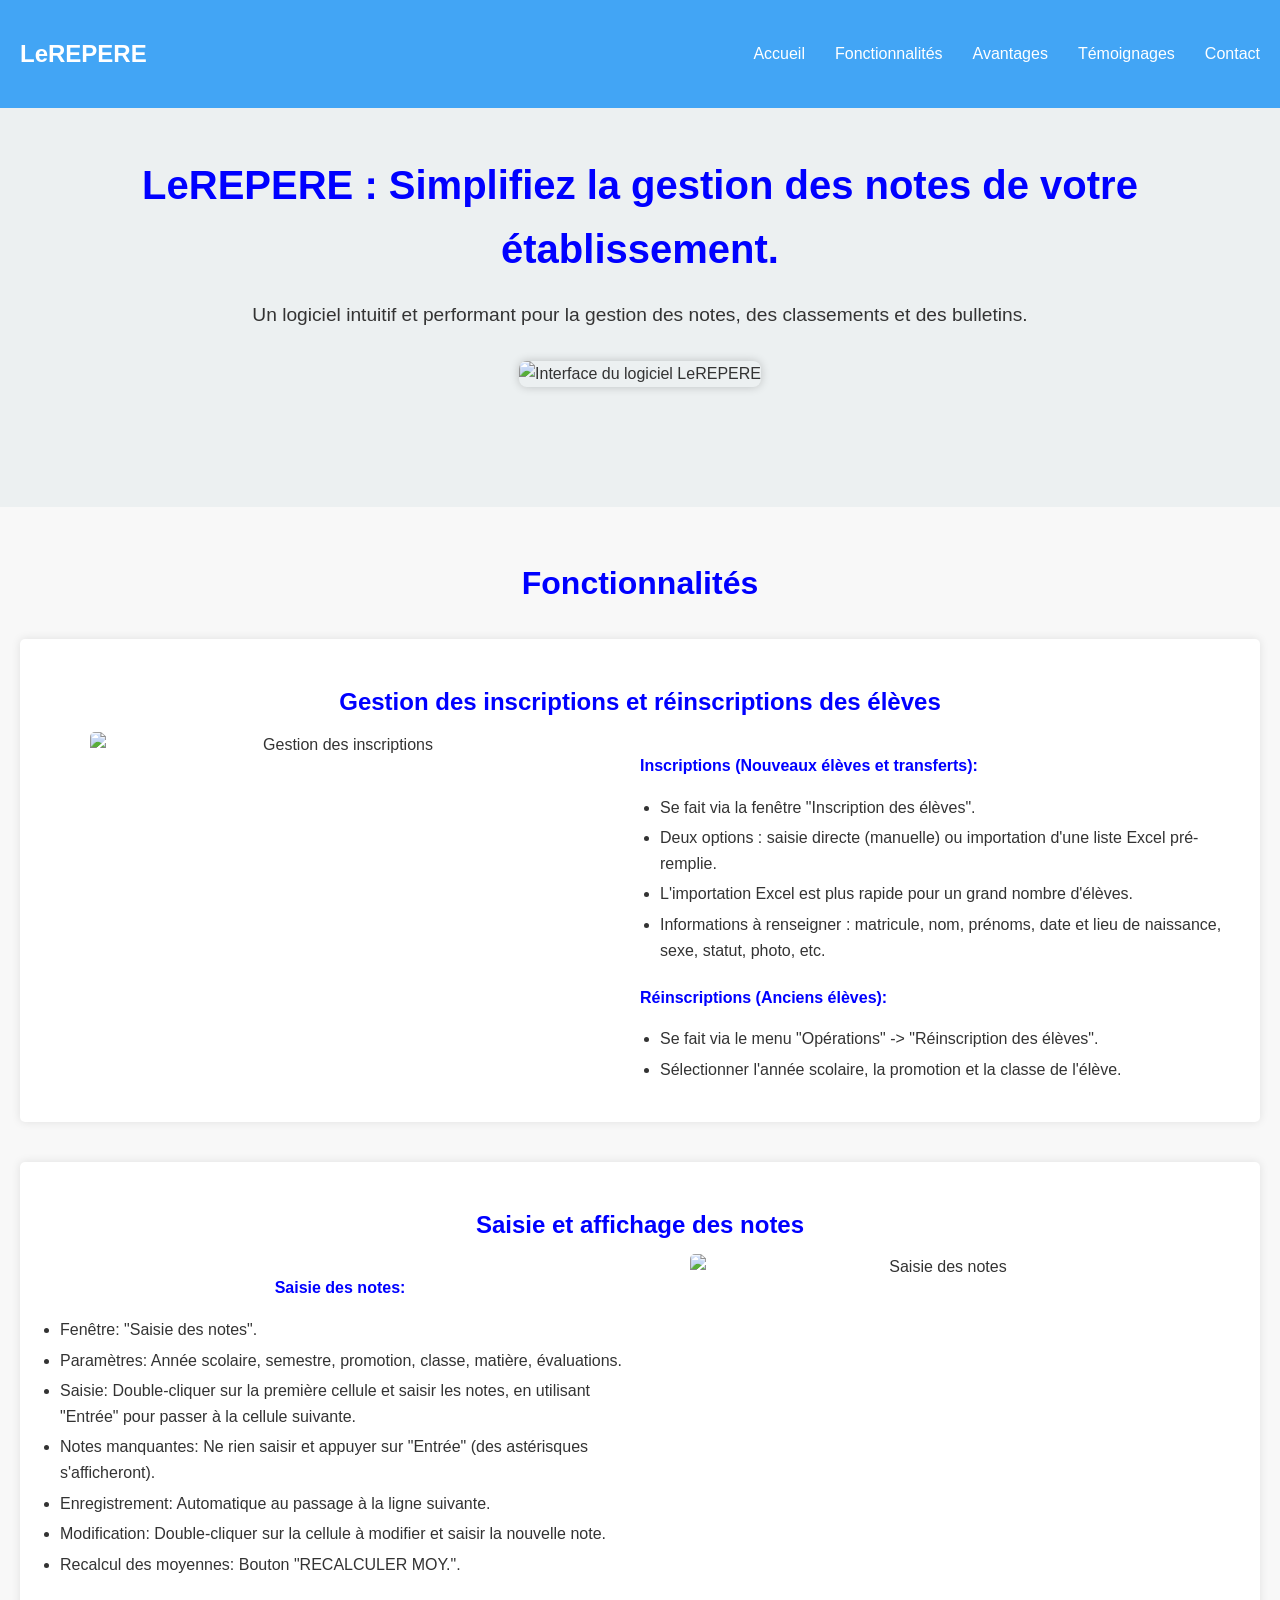
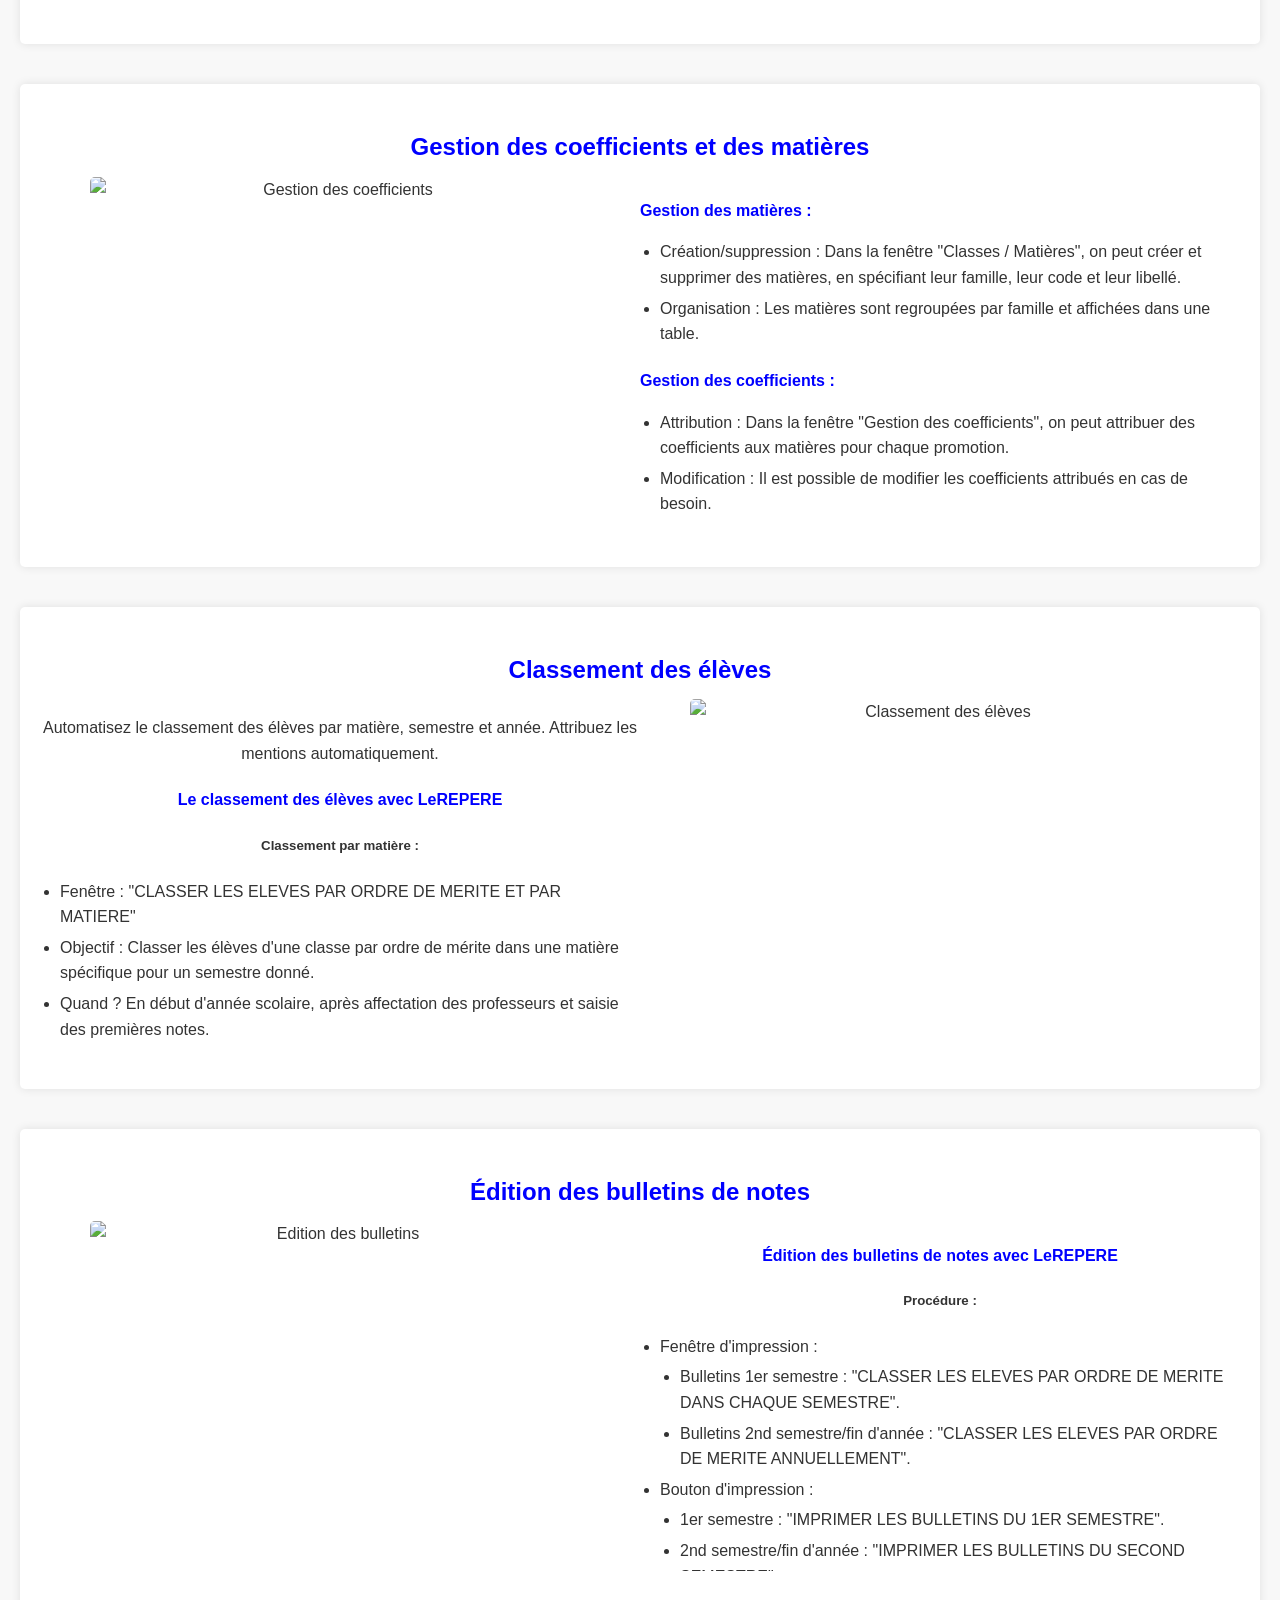
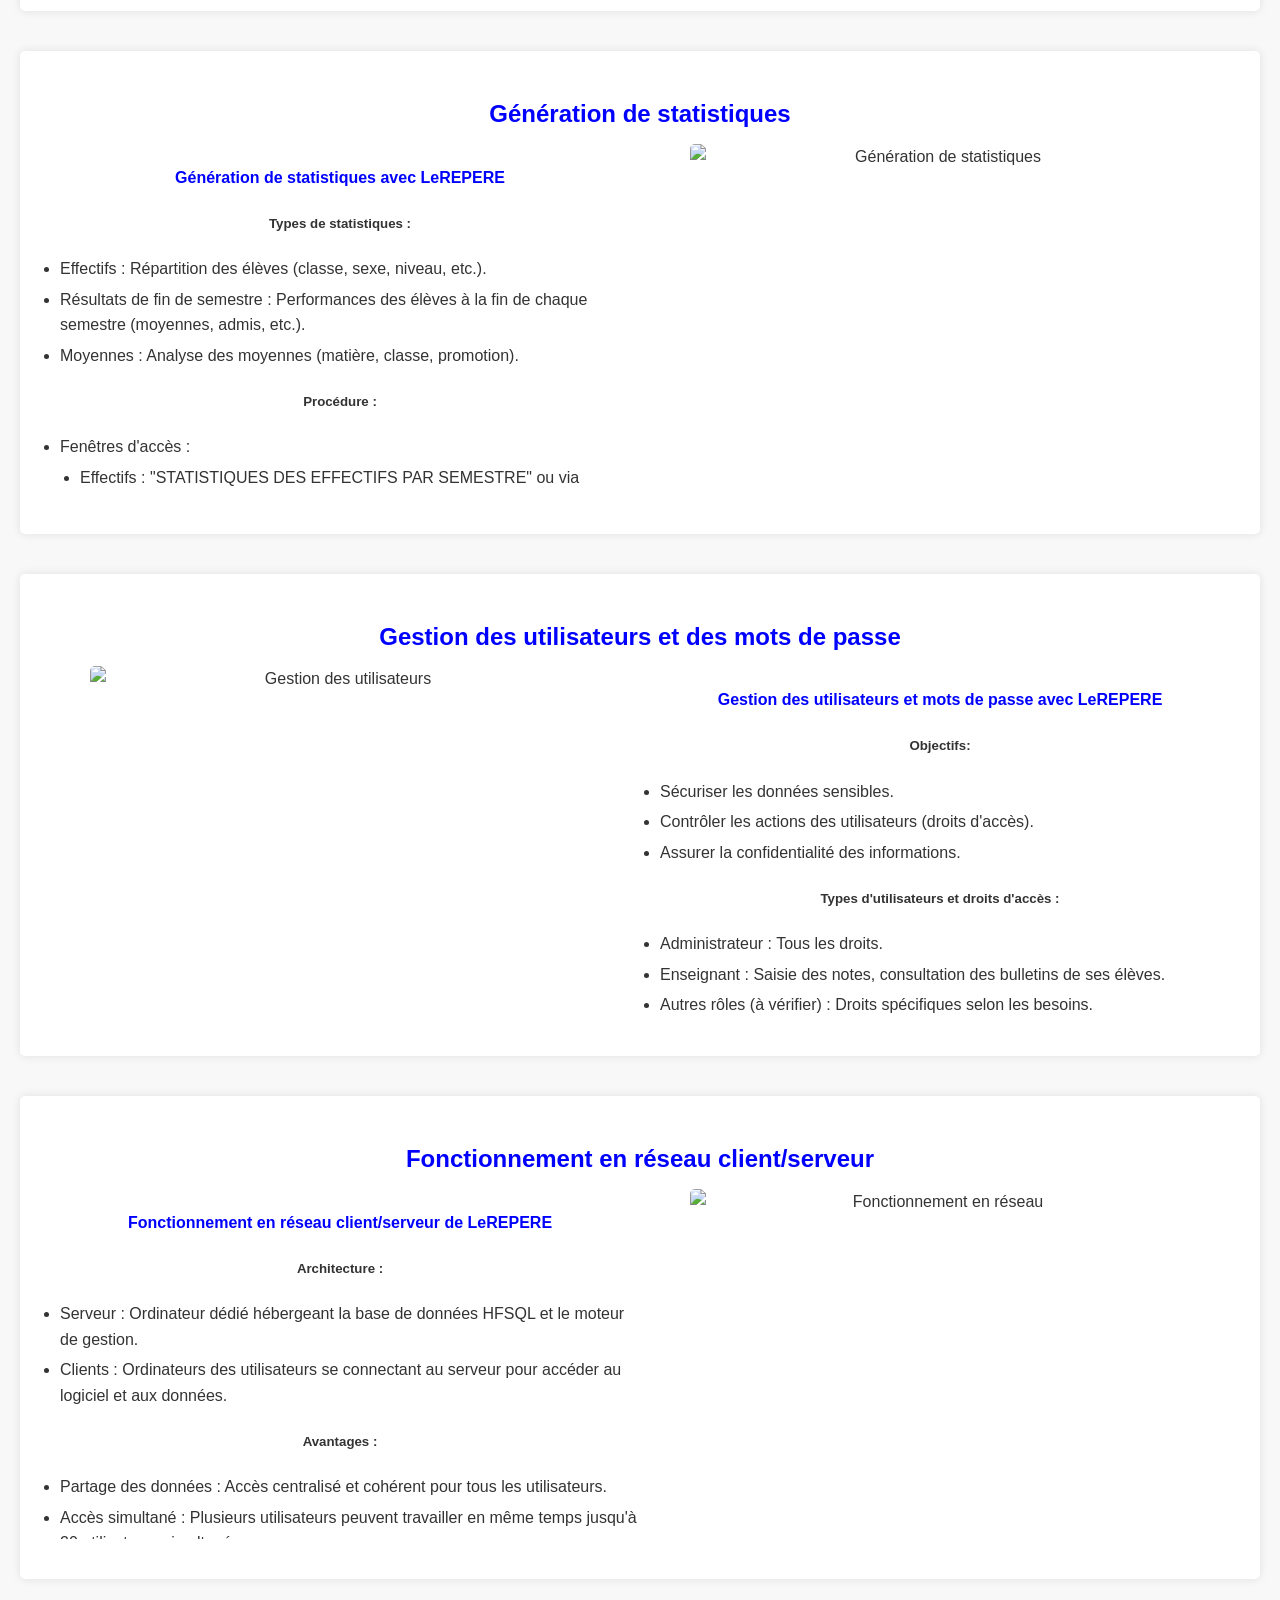
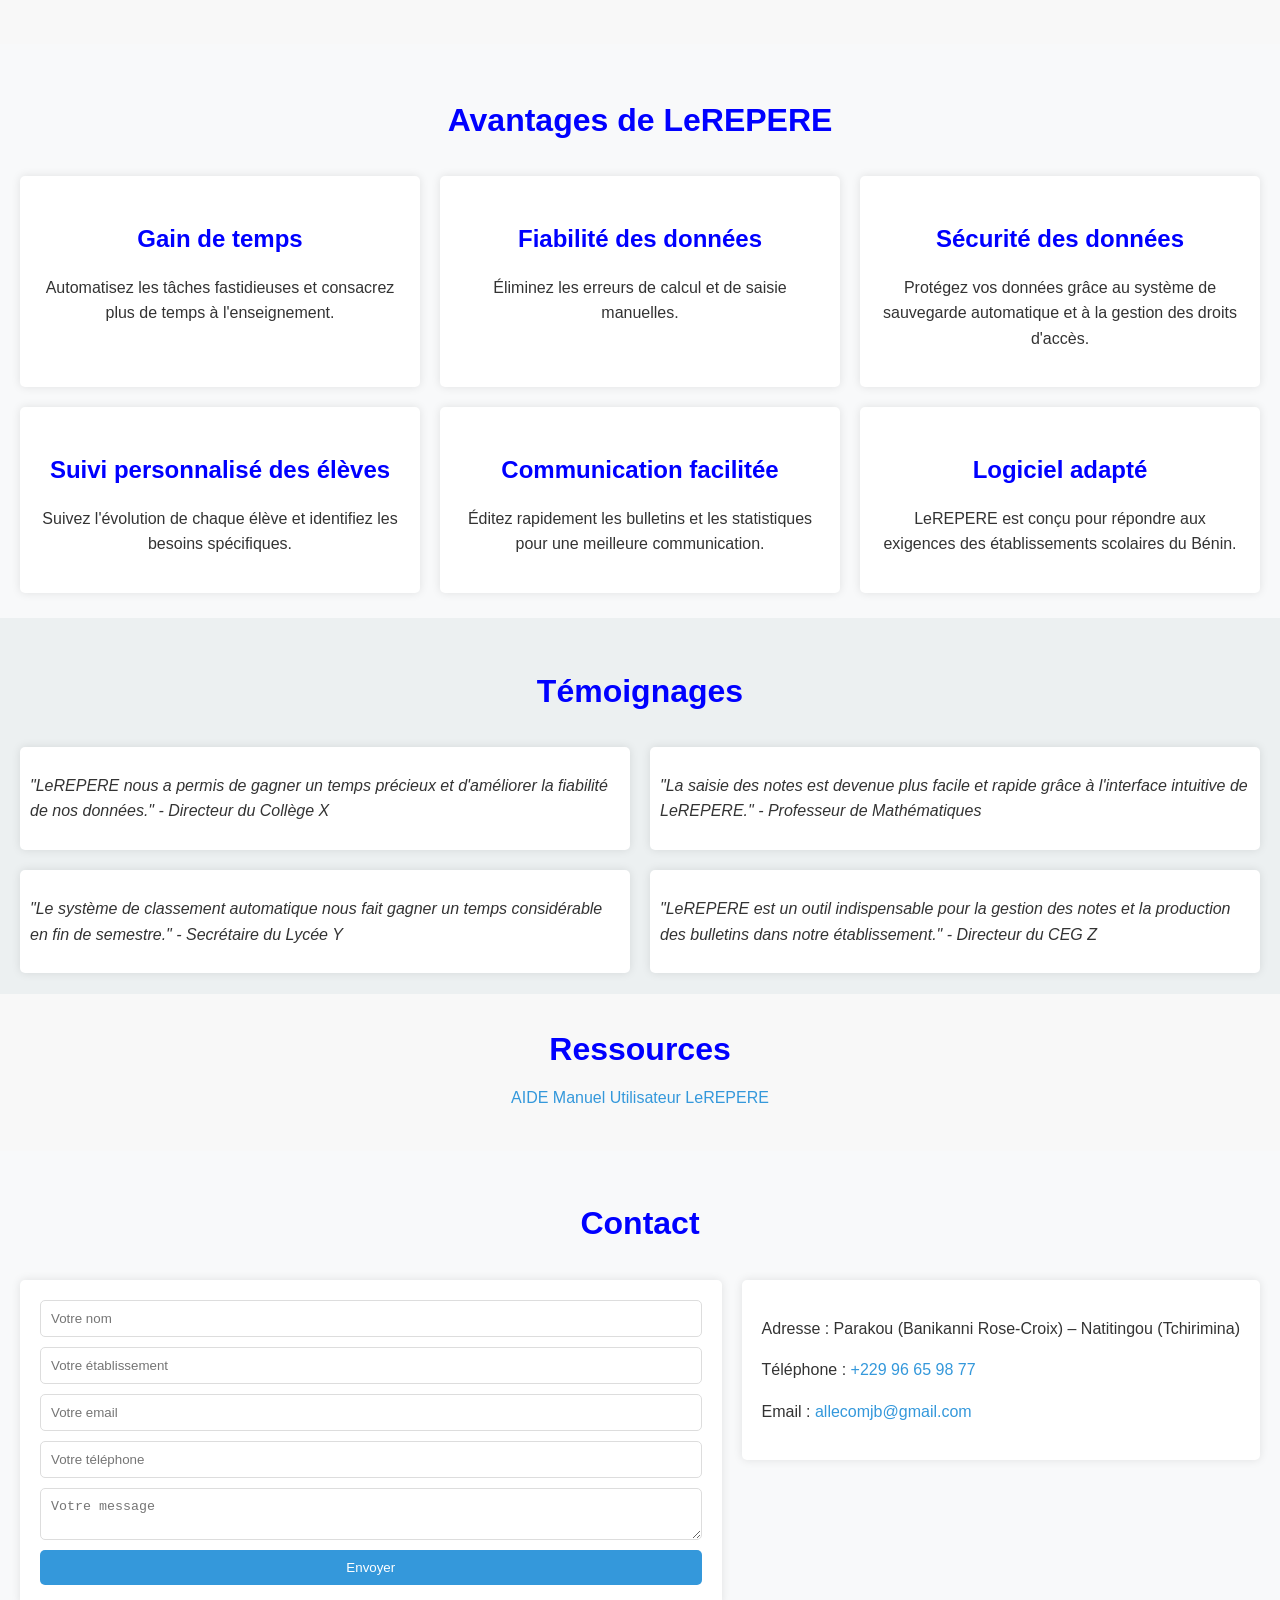
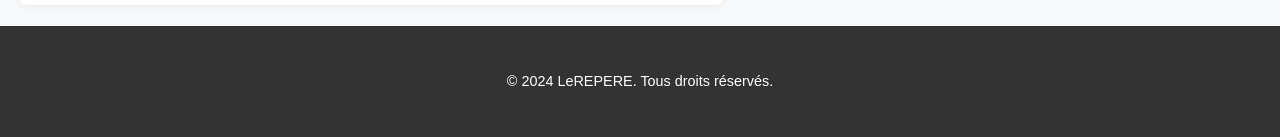
==== LeREPERE/index.html @ d20fce73 "Add files via upload" ====
<!DOCTYPE html>
<html lang="fr">
<head>
    <meta charset="UTF-8">
    <meta name="viewport" content="width=device-width, initial-scale=1.0">
    <title>LeREPERE - Logiciel de gestion des notes</title>
    <link rel="stylesheet" href="style.css">
</head>
<body>

    <header>
        <div class="container"> 
            <nav>
                <a href="#accueil" class="logo">LeREPERE</a>
                <ul>
                    <li><a href="#accueil">Accueil</a></li>
                    <li><a href="#fonctionnalites">Fonctionnalités</a></li>
                    <li><a href="#avantages">Avantages</a></li>
                    <li><a href="#temoignages">Témoignages</a></li>
                    <li><a href="#contact">Contact</a></li>
                </ul>
                <div class="hamburger"></div> 
            </nav>
        </div> 
    </header>

    <!-- Section Accueil -->
    <section id="accueil">
        <div class="container">
            <h1>LeREPERE : Simplifiez la gestion des notes de votre établissement.</h1>
            <p>Un logiciel intuitif et performant pour la gestion des notes, des classements et des bulletins.</p>
            <img src="Imgs/interface logiciel.png" alt="Interface du logiciel LeREPERE"> 
        </div>
    </section>

    <!-- Section Fonctionnalités -->
    <section id="fonctionnalites">
        <div class="container">
            <h2>Fonctionnalités</h2>

            <!-- Fonctionnalité 1 -->
            <div class="feature">
                <h3>Gestion des inscriptions et réinscriptions des élèves</h3>
                <div class="feature-content">
                    <div class="image-col">
                        <img src="Imgs/inscription eleves.png" alt="Gestion des inscriptions"> 
                    </div>
                    <div class="text-col inscription-details"> 
                        <div class="text-content">
                            <h4>Inscriptions (Nouveaux élèves et transferts):</h4>
                            <ul>
                                <li>Se fait via la fenêtre "Inscription des élèves".</li>
                                <li>Deux options : saisie directe (manuelle) ou importation d'une liste Excel pré-remplie.</li>
                                <li>L'importation Excel est plus rapide pour un grand nombre d'élèves.</li>
                                <li>Informations à renseigner : matricule, nom, prénoms, date et lieu de naissance, sexe, statut, photo, etc.</li>
                            </ul>

                            <h4>Réinscriptions (Anciens élèves):</h4>
                            <ul>
                                <li>Se fait via le menu "Opérations" -> "Réinscription des élèves".</li>
                                <li>Sélectionner l'année scolaire, la promotion et la classe de l'élève.</li>
                                <li>Choisir la nouvelle classe de l'élève.</li>
                                <li>Cocher les élèves à réinscrire dans les différentes tables (Admis, Redoublants, Abandons, Exclus).</li>
                                <li>Gestion des élèves admis au BEPC sans la moyenne de classe via une fenêtre spécifique.</li>
                                <li>Messages d'alerte en cas d'erreur de réinscription.</li>
                            </ul>

                            <h4>Résumé global</h4>
                            <p>LeREPERE simplifie la gestion des inscriptions et réinscriptions via des outils efficaces : saisie manuelle ou importation Excel pour les inscriptions, fenêtre dédiée pour les réinscriptions et les passages en classe supérieure. Des fonctionnalités complémentaires permettent d'imprimer des listes d'élèves, de mettre à jour les effectifs et de gérer les cas particuliers (admis au BEPC sans moyenne). Une bonne organisation des matricules et l'ajout de photos sont recommandés. L'archivage des données est possible.</p>
                        </div>
                        <span class="voir-plus">Voir plus</span>
                    </div>
                </div>
            </div>

            <!-- Fonctionnalité 2 -->
            <div class="feature">
                <h3>Saisie et affichage des notes</h3> 
                <div class="feature-content">
                    <div class="image-col">
                        <img src="Imgs/saisie notes.png" alt="Saisie des notes">
                    </div>
                    <div class="text-col"> 
                        <div class="text-content">
                            <h4>Saisie des notes:</h4>
                            <ul>
                                <li>Fenêtre: "Saisie des notes".</li>
                                <li>Paramètres: Année scolaire, semestre, promotion, classe, matière, évaluations.</li>
                                <li>Saisie: Double-cliquer sur la première cellule et saisir les notes, en utilisant "Entrée" pour passer à la cellule suivante.</li>
                                <li>Notes manquantes: Ne rien saisir et appuyer sur "Entrée" (des astérisques s'afficheront).</li>
                                <li>Enregistrement: Automatique au passage à la ligne suivante.</li>
                                <li>Modification: Double-cliquer sur la cellule à modifier et saisir la nouvelle note.</li>
                                <li>Recalcul des moyennes: Bouton "RECALCULER MOY.". </li>
                            </ul>

                            <h4>Affichage des notes:</h4>
                            <ul>
                                <li>Fenêtre: "Affichage des notes".</li>
                                <li>Paramètres: Année scolaire, semestre, promotion, classe.</li>
                                <li>Affichage: Notes et moyennes pour toutes les matières où l'élève a des notes.</li>
                                <li>Navigation: Boutons fléchés pour passer d'un élève à l'autre.</li>
                            </ul>

                            <h4>Résumé global :</h4>
                            <p>LeREPERE propose une interface intuitive pour saisir et consulter les notes des élèves, soit directement dans le logiciel, soit via des fiches pré-remplies. L'affichage des notes permet de visualiser les résultats et de contrôler leur cohérence. Des fonctionnalités additionnelles gèrent les absences et le recalcul des moyennes.</p>
                        </div>
                        <span class="voir-plus">Voir plus</span>
                    </div>
                </div>
            </div>

            <!-- Fonctionnalité 3 -->
            <div class="feature">
                <h3>Gestion des coefficients et des matières</h3>
                <div class="feature-content">
                    <div class="image-col">
                        <img src="Imgs/gestion coefficients.png" alt="Gestion des coefficients">
                    </div>
                    <div class="text-col coefficient-details">
                        <div class="text-content">
                            <h4>Gestion des matières :</h4>
                            <ul>
                                <li>Création/suppression : Dans la fenêtre "Classes / Matières", on peut créer et supprimer des matières, en spécifiant leur famille, leur code et leur libellé.</li>
                                <li>Organisation : Les matières sont regroupées par famille et affichées dans une table.</li>
                            </ul>

                            <h4>Gestion des coefficients :</h4>
                            <ul>
                                <li>Attribution : Dans la fenêtre "Gestion des coefficients", on peut attribuer des coefficients aux matières pour chaque promotion.</li>
                                <li>Modification : Il est possible de modifier les coefficients attribués en cas de besoin.</li>
                            </ul>

                            <h4>Résumé :</h4>
                            <ul>
                                <li>La gestion des matières et des coefficients est indispensable pour le bon fonctionnement du logiciel.</li>
                                <li>Les coefficients sont utilisés pour le calcul des moyennes et des classements.</li>
                                <li>Il faut définir les coefficients avant de saisir les notes des élèves.</li>
                                <li>La suppression d'une matière doit être effectuée avec prudence pour éviter la perte de données.</li>
                            </ul>
                        </div>
                        <span class="voir-plus">Voir plus</span>
                    </div>
                </div>
            </div>

            <!-- Fonctionnalité 4 -->
            <div class="feature">
                <h3>Classement des élèves</h3> 
                <div class="feature-content">
                    <div class="image-col">
                        <img src="Imgs/classement eleves.png" alt="Classement des élèves">
                    </div>
                    <div class="text-col"> 
                        <div class="text-content">
                            <p>Automatisez le classement des élèves par matière, semestre et année. Attribuez les mentions automatiquement.</p> 
                            
                            <h4>Le classement des élèves avec LeREPERE</h4>

                            <h5>Classement par matière :</h5>
                            <ul>
                                <li>Fenêtre : "CLASSER LES ELEVES PAR ORDRE DE MERITE ET PAR MATIERE"</li>
                                <li>Objectif : Classer les élèves d'une classe par ordre de mérite dans une matière spécifique pour un semestre donné.</li>
                                <li>Quand ? En début d'année scolaire, après affectation des professeurs et saisie des premières notes.</li>
                            </ul>

                            <h5>Classement semestriel :</h5>
                            <ul>
                                <li>Fenêtre : "CLASSER LES ELEVES PAR ORDRE DE MERITE DANS CHAQUE SEMESTRE"</li>
                                <li>Objectif : Classer les élèves d'une classe par ordre de mérite selon leurs moyennes générales du semestre.</li>
                                <li>Quand ? Après le classement par matière pour toutes les matières du semestre.</li>
                            </ul>

                            <h5>Classement annuel :</h5>
                            <ul>
                                <li>Fenêtre : "CLASSER LES ELEVES PAR ORDRE DE MERITE ANNUELLEMENT"</li>
                                <li>Objectif : Classer les élèves d'une classe par ordre de mérite selon leurs moyennes générales de l'année.</li>
                                <li>Quand ? Après le classement semestriel du deuxième semestre.</li>
                            </ul>

                            <h5>Résumé global</h5>
                            <p>LeREPERE automatise le classement des élèves à 3 niveaux (matière, semestre, année) pour faciliter le suivi de leur performance et l'édition des bulletins. Il est impératif d'enregistrer et d'affecter les professeurs avant de saisir les notes et de lancer les classements. Les élèves sans notes dans au moins 4 matières sont considérés comme abandons et exclus des classements. L'attribution des mentions est automatique selon les moyennes obtenues.</p>
                        </div>
                        <span class="voir-plus">Voir plus</span>
                    </div>
                </div>
            </div>

            <!-- Fonctionnalité 5 -->
            <div class="feature">
                <h3>Édition des bulletins de notes</h3>
                <div class="feature-content">
                    <div class="image-col">
                        <img src="Imgs/edition bulletins.png" alt="Edition des bulletins">
                    </div>
                    <div class="text-col">
                        <div class="text-content">
                            <h4>Édition des bulletins de notes avec LeREPERE</h4>

                            <h5>Procédure :</h5>
                            <ul>
                                <li>Fenêtre d'impression :</li>
                                <ul>
                                    <li>Bulletins 1er semestre : "CLASSER LES ELEVES PAR ORDRE DE MERITE DANS CHAQUE SEMESTRE".</li>
                                    <li>Bulletins 2nd semestre/fin d'année : "CLASSER LES ELEVES PAR ORDRE DE MERITE ANNUELLEMENT".</li>
                                </ul>
                                <li>Bouton d'impression :</li>
                                <ul>
                                    <li>1er semestre : "IMPRIMER LES BULLETINS DU 1ER SEMESTRE".</li>
                                    <li>2nd semestre/fin d'année : "IMPRIMER LES BULLETINS DU SECOND SEMESTRE".</li>
                                </ul>
                            </ul>
                            <h5>Options d'impression :</h5>
                            <ul>
                                <li>Impression groupée : Tous les bulletins d'une classe en une fois.</li>
                                <li>Impression individuelle : Bulletin d'un élève spécifique.</li>
                                <li>Duplicatas : Réimpression de bulletins via "IMPRIMER LES ETATS".</li>
                            </ul>
                            <h5>Contenu des bulletins :</h5>
                            <ul>
                                <li>Informations sur l'élève : Identité, classe, photo (optionnel).</li>
                                <li>Informations sur l'établissement : Nom, année scolaire, semestre.</li>
                                <li>Notes et moyennes : Notes, moyennes par matière et générale, rang, mention.</li>
                                <li>Appréciations des professeurs : Espace pour commentaires.</li>
                                <li>Signature des responsables : Espace pour signatures.</li>
                            </ul>
                            <h5>Résumé global</h5>
                            <p>LeREPERE simplifie l'édition des bulletins de notes après les classements semestriels et annuels. Il offre des options d'impression groupée ou individuelle, ainsi que la possibilité de générer des duplicatas. Les bulletins sont complets, sécurisés et potentiellement personnalisables, constituant un outil de communication efficace des résultats scolaires.</p>
                        </div>
                        <span class="voir-plus">Voir plus</span>
                    </div>
                </div>
            </div>

            <!-- Fonctionnalité 6 -->
            <div class="feature">
                <h3>Génération de statistiques</h3> 
                <div class="feature-content">
                    <div class="image-col">
                        <img src="Imgs/generation statistiques.png" alt="Génération de statistiques">
                    </div>
                    <div class="text-col"> 
                        <div class="text-content">
                            <h4>Génération de statistiques avec LeREPERE</h4>

                            <h5>Types de statistiques :</h5>
                            <ul>
                                <li>Effectifs : Répartition des élèves (classe, sexe, niveau, etc.).</li>
                                <li>Résultats de fin de semestre : Performances des élèves à la fin de chaque semestre (moyennes, admis, etc.).</li>
                                <li>Moyennes : Analyse des moyennes (matière, classe, promotion).</li>
                            </ul>
                            <h5>Procédure :</h5>
                            <ul>
                                <li>Fenêtres d'accès :</li>
                                <ul>
                                    <li>Effectifs : "STATISTIQUES DES EFFECTIFS PAR SEMESTRE" ou via "STATISTIQUES DES MOYENNES".</li>
                                    <li>Résultats fin de semestre : "STATISTIQUES_FIN_SEM".</li>
                                    <li>Moyennes : "STATISTIQUES DES MOYENNES".</li>
                                </ul>
                                <li>Sélection des paramètres : Année scolaire, cycle, semestre, promotion, classe.</li>
                                <li>Génération : Cliquer sur "ETABLIR STATISTIQUES" ou "RECAPITULATIF".</li>
                            </ul>
                            <h5>Contenu des statistiques :</h5>
                            <ul>
                                <li>Effectifs : Tableaux et graphiques de répartition des élèves.</li>
                                <li>Résultats fin de semestre : Tableaux récapitulatifs par classe (présence, moyennes, admis, 5 premiers).</li>
                                <li>Moyennes : Tableaux des moyennes (matière, classe, promotion, effectifs, intervalles de moyennes).</li>
                            </ul>
                            <h5>Exploitation des statistiques :</h5>
                            <ul>
                                <li>Suivi de la performance des élèves.</li>
                                <li>Analyse des résultats (classe et matière).</li>
                                <li>Prise de décisions (orientation, soutien scolaire).</li>
                                <li>Communication avec les parents.</li>
                            </ul>
                            <h5>Résumé global</h5>
                            <p>LeREPERE permet de générer des statistiques variées (effectifs, résultats, moyennes) pour analyser les performances scolaires et prendre des décisions éclairées. L'accès aux statistiques se fait via des fenêtres dédiées, avec choix de paramètres et génération via un bouton. Les données sont présentées sous forme de tableaux et graphiques, exploitables pour le suivi des élèves, l'analyse des résultats et la communication. La fiabilité des données saisies est cruciale pour la pertinence des statistiques.</p>
                        </div>
                        <span class="voir-plus">Voir plus</span>
                    </div>
                </div>
            </div>

            <!-- Fonctionnalité 7 -->
            <div class="feature">
                <h3>Gestion des utilisateurs et des mots de passe</h3>
                <div class="feature-content">
                    <div class="image-col">
                        <img src="Imgs/gestion utilisateurs.png" alt="Gestion des utilisateurs">
                    </div>
                    <div class="text-col"> 
                        <div class="text-content">
                            <h4>Gestion des utilisateurs et mots de passe avec LeREPERE</h4>

                            <h5>Objectifs:</h5>
                            <ul>
                                <li>Sécuriser les données sensibles.</li>
                                <li>Contrôler les actions des utilisateurs (droits d'accès).</li>
                                <li>Assurer la confidentialité des informations.</li>
                            </ul>
                            <h5>Types d'utilisateurs et droits d'accès :</h5>
                            <ul>
                                <li>Administrateur : Tous les droits.</li>
                                <li>Enseignant : Saisie des notes, consultation des bulletins de ses élèves.</li>
                                <li>Autres rôles (à vérifier) : Droits spécifiques selon les besoins.</li>
                            </ul>
                            <h5>Résumé global</h5>
                            <p>La gestion des utilisateurs et mots de passe dans LeREPERE est cruciale pour la sécurité et la confidentialité des données. Le logiciel permet de créer, modifier et supprimer des mots de passe, et de définir des droits d'accès spécifiques à chaque type d'utilisateur. Une gestion rigoureuse des utilisateurs et des mots de passe est essentielle pour garantir la sécurité et le bon fonctionnement du logiciel.</p>
                        </div>
                        <span class="voir-plus">Voir plus</span>
                    </div>
                </div>
            </div>

            <!-- Fonctionnalité 8 -->
            <div class="feature">
                <h3>Fonctionnement en réseau client/serveur</h3> 
                <div class="feature-content">
                    <div class="image-col">
                        <img src="Imgs/reseau client serveur.png" alt="Fonctionnement en réseau">
                    </div>
                    <div class="text-col"> 
                        <div class="text-content">
                            <h4>Fonctionnement en réseau client/serveur de LeREPERE</h4>

                            <h5>Architecture :</h5>
                            <ul>
                                <li>Serveur : Ordinateur dédié hébergeant la base de données HFSQL et le moteur de gestion.</li>
                                <li>Clients : Ordinateurs des utilisateurs se connectant au serveur pour accéder au logiciel et aux données.</li>
                            </ul>
                            <h5>Avantages :</h5>
                            <ul>
                                <li>Partage des données : Accès centralisé et cohérent pour tous les utilisateurs.</li>
                                <li>Accès simultané : Plusieurs utilisateurs peuvent travailler en même temps jusqu'à 20 utilisateurs simultanés.</li>
                                <li>Sécurité centralisée : Gestion des droits d'accès et protection des données sur le serveur.</li>
                                <li>Performance améliorée : Répartition de la charge de travail entre serveur et clients.</li>
                                <li>Évolutivité : Ajout facile de nouveaux utilisateurs et postes clients.</li>
                            </ul>
                            <h5>Configuration :</h5>
                            <ul>
                                <li>Installer le serveur HFSQL.</li>
                                <li>Créer la base de données LeREPERE sur le serveur.</li>
                                <li>Installer les clients LeREPERE.</li>
                                <li>Configurer les connexions clients vers le serveur.</li>
                            </ul>
                            <h5>Résumé global</h5>
                            <p>LeREPERE fonctionne en réseau client/serveur, permettant un accès centralisé, sécurisé et performant aux données pour plusieurs utilisateurs. Cette architecture est adaptée aux établissements scolaires ayant besoin d'un système de gestion des notes partagé. L'installation et la configuration du serveur et des clients sont nécessaires pour un fonctionnement optimal.</p>
                        </div>
                        <span class="voir-plus">Voir plus</span>
                    </div>
                </div>
            </div>
        </div>
    </section>

    <!-- Section Avantages -->
    <section id="avantages">
        <div class="container">
            <h2>Avantages de LeREPERE</h2>
            <div class="avantages-grid">
                <div class="avantage">
                    <h3>Gain de temps</h3>
                    <p>Automatisez les tâches fastidieuses et consacrez plus de temps à l'enseignement.</p>
                </div>
                <div class="avantage">
                    <h3>Fiabilité des données</h3>
                    <p>Éliminez les erreurs de calcul et de saisie manuelles.</p>
                </div>
                <div class="avantage">
                    <h3>Sécurité des données</h3>
                    <p>Protégez vos données grâce au système de sauvegarde automatique et à la gestion des droits d'accès.</p>
                </div>
                <div class="avantage">
                    <h3>Suivi personnalisé des élèves</h3>
                    <p>Suivez l'évolution de chaque élève et identifiez les besoins spécifiques.</p>
                </div>
                <div class="avantage">
                    <h3>Communication facilitée</h3>
                    <p>Éditez rapidement les bulletins et les statistiques pour une meilleure communication.</p>
                </div>
                <div class="avantage">
                    <h3>Logiciel adapté</h3>
                    <p>LeREPERE est conçu pour répondre aux exigences des établissements scolaires du Bénin.</p>
                </div>
            </div>
        </div>
    </section>

    <!-- Section Témoignages -->
    <section id="temoignages">
        <div class="container">
            <h2>Témoignages</h2>
            <div class="temoignages-grid">
                <div class="temoignage">
                    <p>"LeREPERE nous a permis de gagner un temps précieux et d'améliorer la fiabilité de nos données." - Directeur du Collège X</p>
                </div>
                <div class="temoignage">
                    <p>"La saisie des notes est devenue plus facile et rapide grâce à l'interface intuitive de LeREPERE." - Professeur de Mathématiques</p>
                </div>
                <div class="temoignage">
                    <p>"Le système de classement automatique nous fait gagner un temps considérable en fin de semestre." - Secrétaire du Lycée Y</p>
                </div>
                <div class="temoignage">
                    <p>"LeREPERE est un outil indispensable pour la gestion des notes et la production des bulletins dans notre établissement." - Directeur du CEG Z</p>
                </div>
            </div>
        </div>
    </section>

    <!-- Section Ressources -->
    <section id="ressources">
        <div class="container">
            <h2>Ressources</h2>
                <a href="Imgs/AIDE Manuel Utilisateur LeREPERE.pdf" target="_blank">AIDE Manuel Utilisateur LeREPERE</a> 
        </div>
    </section>

    <!-- Section Contact -->
    <section id="contact">
        <div class="container">
            <h2>Contact</h2>
            <div class="contact-form"> 
                <form action="mailto:allecomjb@gmail.com" method="post" enctype="text/plain"> 
                    <input type="text" name="nom" placeholder="Votre nom" required>
                    <input type="text" name="etablissement" placeholder="Votre établissement" required>
                    <input type="email" name="email" placeholder="Votre email" required>
                    <input type="tel" name="telephone" placeholder="Votre téléphone">
                    <textarea name="message" placeholder="Votre message" required></textarea>
                    <button type="submit">Envoyer</button>
                </form>
                <div class="contact-info">
                    <p>Adresse : Parakou (Banikanni Rose-Croix) – Natitingou (Tchirimina)</p>
                    <p>Téléphone : <a href="tel:+22996659877">+229 96 65 98 77</a></p>
                    <p>Email : <a href="mailto:allecomjb@gmail.com">allecomjb@gmail.com</a></p>
                </div>
            </div>
        </div>
    </section>

    <footer>
        <div class="container">
            <p class="copyright">© 2024 LeREPERE. Tous droits réservés.</p>
        </div>
    </footer>

    <!-- Flèche de remontée -->
    <div class="scroll-to-top">
      <a href="#accueil" title="Retour en haut">▲</a>
    </div>

    <script src="script.js"></script>
</body>
</html>
---- LeREPERE/style.css ----
/* style.css */

/* Général */
body {
  font-family: 'Arial', sans-serif;
  margin: 0;
  padding: 0;
  line-height: 1.6;
  color: #333;
  background-color: #f8f8f8;
}

.container {
  max-width: 1300px;
  margin: 0 auto;
  padding: 20px;
}

h1, h2, h3, h4 {
  font-weight: bold;
  margin-bottom: 10px;
  color: blue; 
}

h1 {
  font-size: 2.5em;
}

h2 {
  font-size: 2em;
  text-align: center;
  margin-bottom: 30px;
}

h3 {
  font-size: 1.5em;
  margin-bottom: 10px;
  text-align: center;
}

a {
  color: #3498db; 
  text-decoration: none;
}

a:hover {
  text-decoration: underline;
}

/* Style pour la navigation */
header {
  background-color: #42a5f5; /* Bleu */
  padding: 15px 0; 
  position: fixed; 
  width: 100%;
  top: 0;
  z-index: 10; 
}

nav {
  display: flex;
  justify-content: space-between; 
  align-items: center; 
}

nav ul {
  list-style: none; 
  margin: 0;
  padding: 0;
  display: flex; 
}

nav li {
  margin-left: 30px; 
}

nav a {
  color: white; 
  text-decoration: none;
  font-size: 16px; 
}

nav a.logo {
  font-weight: bold;
  font-size: 24px; 
}

/* Style du bouton hamburger (caché par défaut sur grand écran) */
.hamburger {
  display: none;
}

/* Section Accueil */
#accueil {
  background-color: #ecf0f1;
  text-align: center;
  padding: 100px 0; 
}

#accueil p {
  font-size: 1.2em;
  margin-bottom: 30px;
}

#accueil img { /* Style pour l'image dans la section Accueil */
  max-width: 80%; 
  height: auto;
  border-radius: 8px; 
  box-shadow: 0 0 10px rgba(0, 0, 0, 0.2);
}


/* Section Fonctionnalités */
#fonctionnalites {
  padding: 5px 0;
}

.feature {
  margin-bottom: 40px;
  background-color: #fff;
  padding: 20px;
  border-radius: 5px;
  box-shadow: 0 0 10px rgba(0, 0, 0, 0.1);
  text-align: center;
  position: relative; 
}

.feature-content {
  display: flex;
  margin-bottom: 20px;
}

.feature-content > div {
  width: 50%;
}

.text-col { 
  text-align: center;
}

.feature img {
  width: 100%; 
  max-width: 500px; 
  height: auto;
  border-radius: 5px;
  display: block;
  margin: 0 auto;
}

/* Style pour "Voir plus" */
.voir-plus {
  position: absolute;
  bottom: 10px;
  left: 50%;
  transform: translateX(-50%);
  background-color: #3498db;
  color: #fff;
  padding: 8px 15px;
  border: none;
  border-radius: 5px;
  cursor: pointer;
  transition: background-color 0.3s ease;
  display: none; 
}

.feature:hover .voir-plus {
  display: inline-block; 
}

.text-content {
  max-height: 350px; 
  overflow: hidden; 
  transition: max-height 0.3s ease;
}

.text-content.contenu-etendu {
  max-height: none;
  overflow: visible;
}

.feature-text {
  text-align: justify;
  padding: 0 20px;
}

.inscription-details h4,
.coefficient-details h4 {
  margin-bottom: 5px;
  text-align: left;
}

.inscription-details ul,
.coefficient-details ul,
.text-col ul { 
  list-style-type: disc;
  margin-left: 20px;
  padding: 0;
  text-align: left;
}

.inscription-details li,
.coefficient-details li,
.text-col li { 
  margin-bottom: 5px;
  text-align: left;
}

.feature:nth-child(even) .feature-content {
  flex-direction: row;
}

.feature:nth-child(odd) .feature-content {
  flex-direction: row-reverse;
}

/* Section Avantages */
#avantages {
  padding: 5px 0;
  background-color: #f8f9fa;
}

.avantages-grid {
  display: grid;
  grid-template-columns: repeat(3, 1fr); 
  gap: 20px;
}

.avantage {
  background-color: #fff;
  padding: 20px;
  border-radius: 5px;
  box-shadow: 0 0 10px rgba(0, 0, 0, 0.1);
  text-align: center;
}

/* Section Témoignages */
#temoignages {
  padding: 1px 0;
  background-color: #ecf0f1;
}

.temoignages-grid {
  display: grid;
  grid-template-columns: repeat(2, 1fr); 
  gap: 20px;
}

.temoignage {
  background-color: #fff;
  padding: 10px;
  border-radius: 5px;
  box-shadow: 0 0 10px rgba(0, 0, 0, 0.1);
  font-style: italic;
}

/* Section Ressources */
#ressources {
  padding: 10px 0;
}

#ressources h2 {
  margin: 0; 
  text-align: center; 
}

#ressources a {
  display: block; 
  text-align: center; 
  margin: 10px 0; 
}

/* Section Contact */
#contact {
  padding: 1px 0;
  background-color: #f8f9fa;
}

#contact .contact-form {
  display: flex;
  gap: 20px;
  align-items: flex-start;
}

#contact form {
  flex: 1;
  display: flex;
  flex-direction: column;
  background-color: #fff;
  padding: 20px;
  border-radius: 5px;
  box-shadow: 0 0 10px rgba(0, 0, 0, 0.1);
}

#contact input,
#contact textarea {
  margin-bottom: 10px;
  padding: 10px;
  border: 1px solid #ddd;
  border-radius: 5px;
}

#contact button {
  padding: 10px 20px;
  background-color: #3498db;
  color: #fff;
  border: none;
  border-radius: 5px;
  cursor: pointer;
  transition: background-color 0.3s ease;
}

#contact button:hover {
  background-color: #2980b9;
}

#contact .contact-info {
  background-color: #fff;
  padding: 20px;
  border-radius: 5px;
  box-shadow: 0 0 10px rgba(0, 0, 0, 0.1);
}

/* Flèche de remontée */
.scroll-to-top {
  position: fixed;
  bottom: 20px;
  right: 20px;
  display: none; 
  opacity: 0.7; 
  transition: opacity 0.3s ease;
}

.scroll-to-top:hover {
  opacity: 1;
}

.scroll-to-top a {
  display: block;
  width: 40px;
  height: 40px;
  background-color: #3498db;
  color: white;
  text-align: center;
  line-height: 40px; 
  border-radius: 50%;
}

/* Style du footer */
footer {
  background-color: #333; /* Couleur de fond sombre */
  color: #fff; /* Texte blanc */
  padding: 10px 0; 
  text-align: center; 
}

footer .copyright {
  font-size: 0.9em; 
}


/* Responsive Design */
@media (max-width: 768px) {
  
  .feature-content {
    flex-direction: column;
  }

  .feature-content > div {
    width: 100%; 
  }

  .avantages-grid,
  .temoignages-grid {
    grid-template-columns: 1fr; 
  }

  .voir-plus {
    display: inline-block; 
  }

  .feature:hover .voir-plus {
    display: inline-block; 
  }

  
  nav {
    flex-direction: column; 
  }

  nav ul {
    flex-direction: column; 
    width: 100%;
    background-color: #42a5f5;
    display: none; 
    margin-top: 10px; 
  }

  nav li {
    margin: 10px 0; 
    text-align: center; 
  }

  
  .hamburger {
    display: block; 
    width: 30px;
    height: 3px;
    background-color: white;
    margin: 10px 0;
    cursor: pointer;
  }

  .hamburger:before,
  .hamburger:after {
    content: '';
    display: block;
    width: 30px;
    height: 3px;
    background-color: white;
    margin: 5px 0;
    transition: 0.3s;
  }

  
  nav.open ul {
    display: block;
  }

  nav.open .hamburger:before {
    transform: rotate(45deg) translate(5px, 5px);
  }

  nav.open .hamburger:after {
    transform: rotate(-45deg) translate(5px, -5px);
  }

  
  .scroll-to-top {
    display: block; 
  }
}
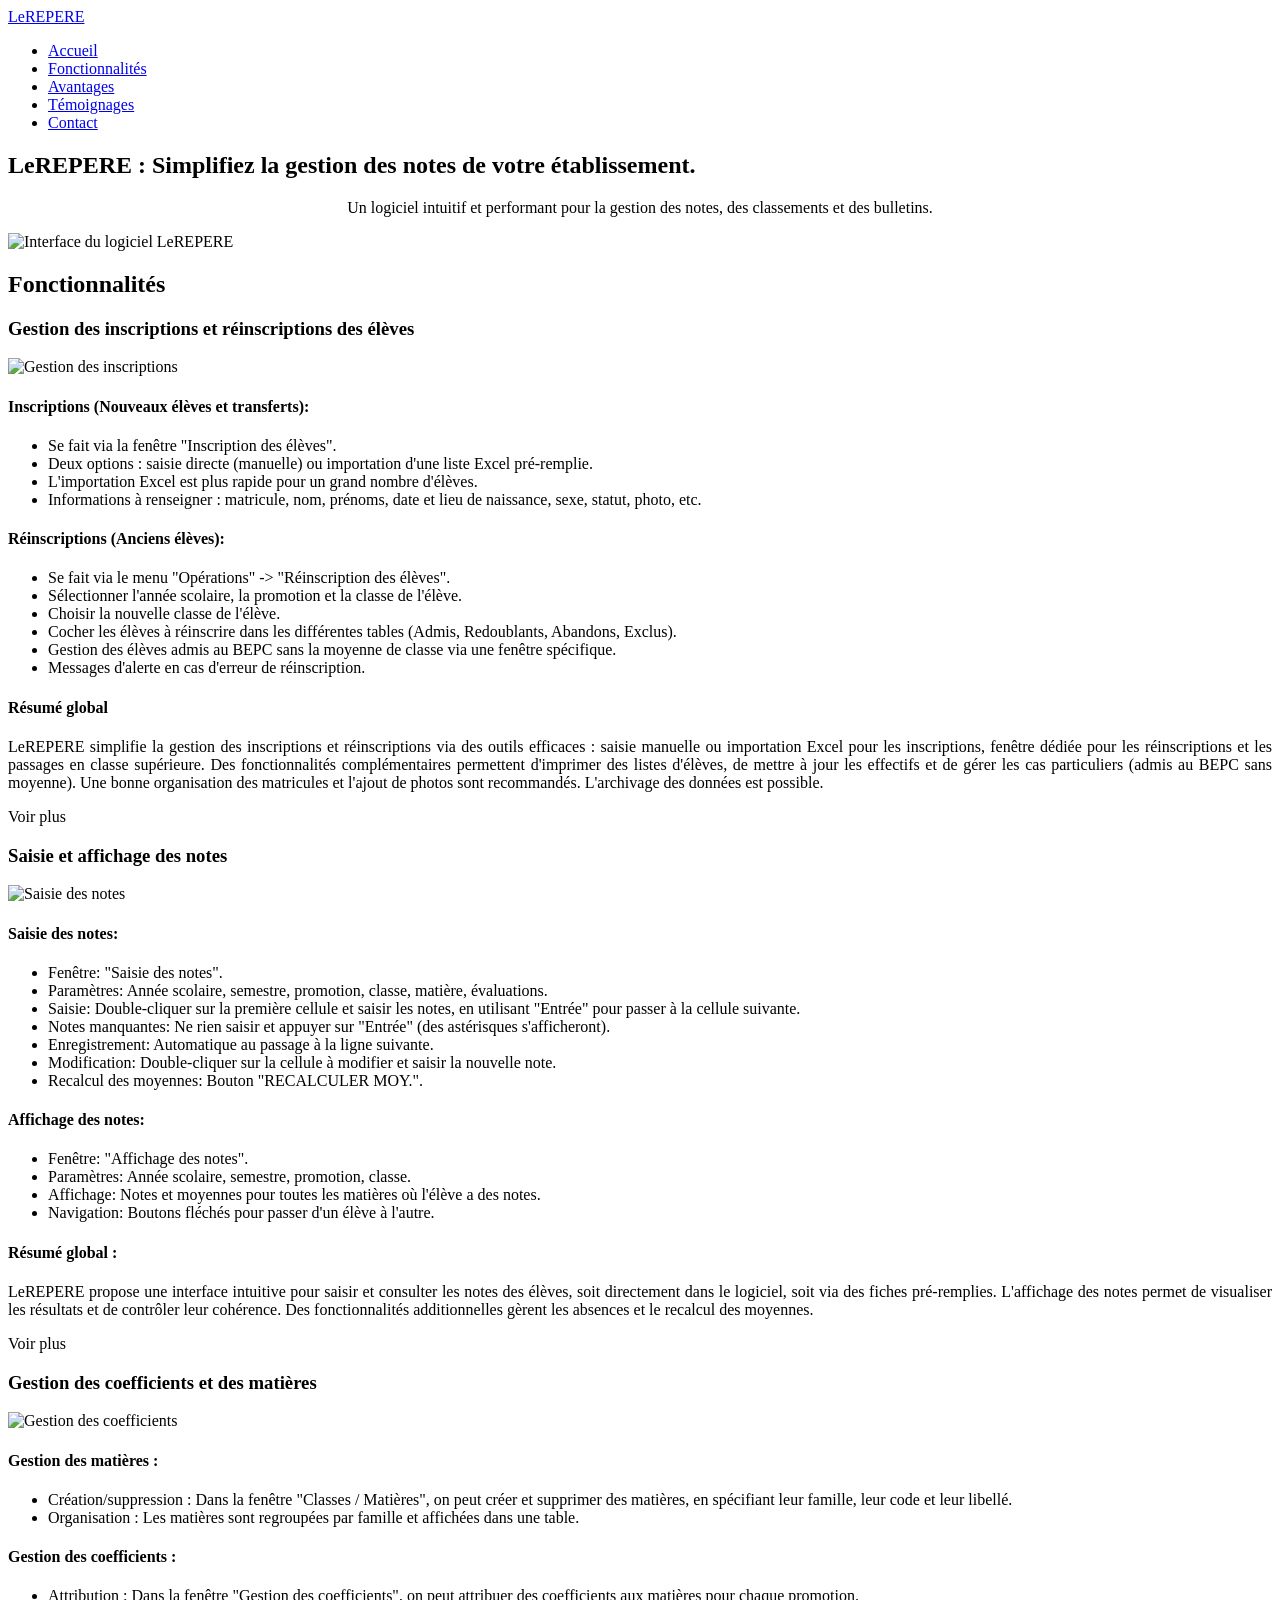
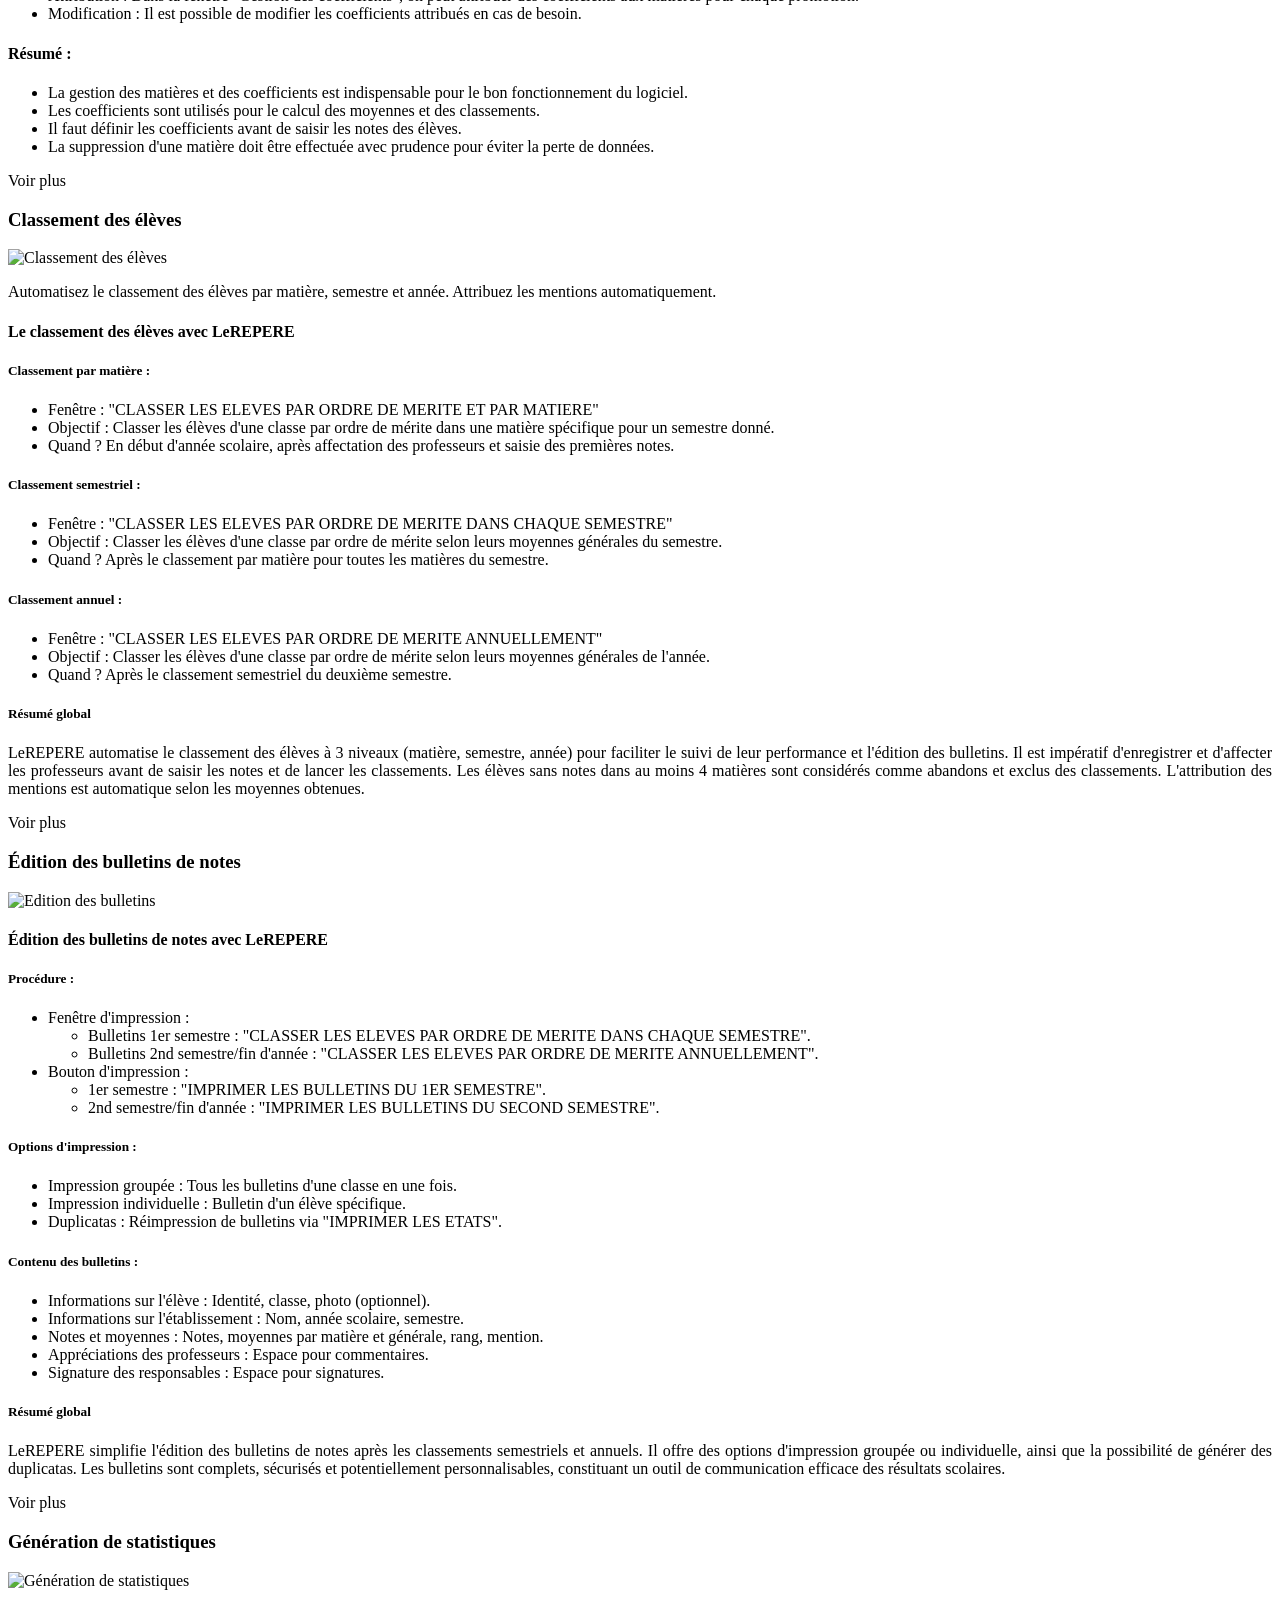
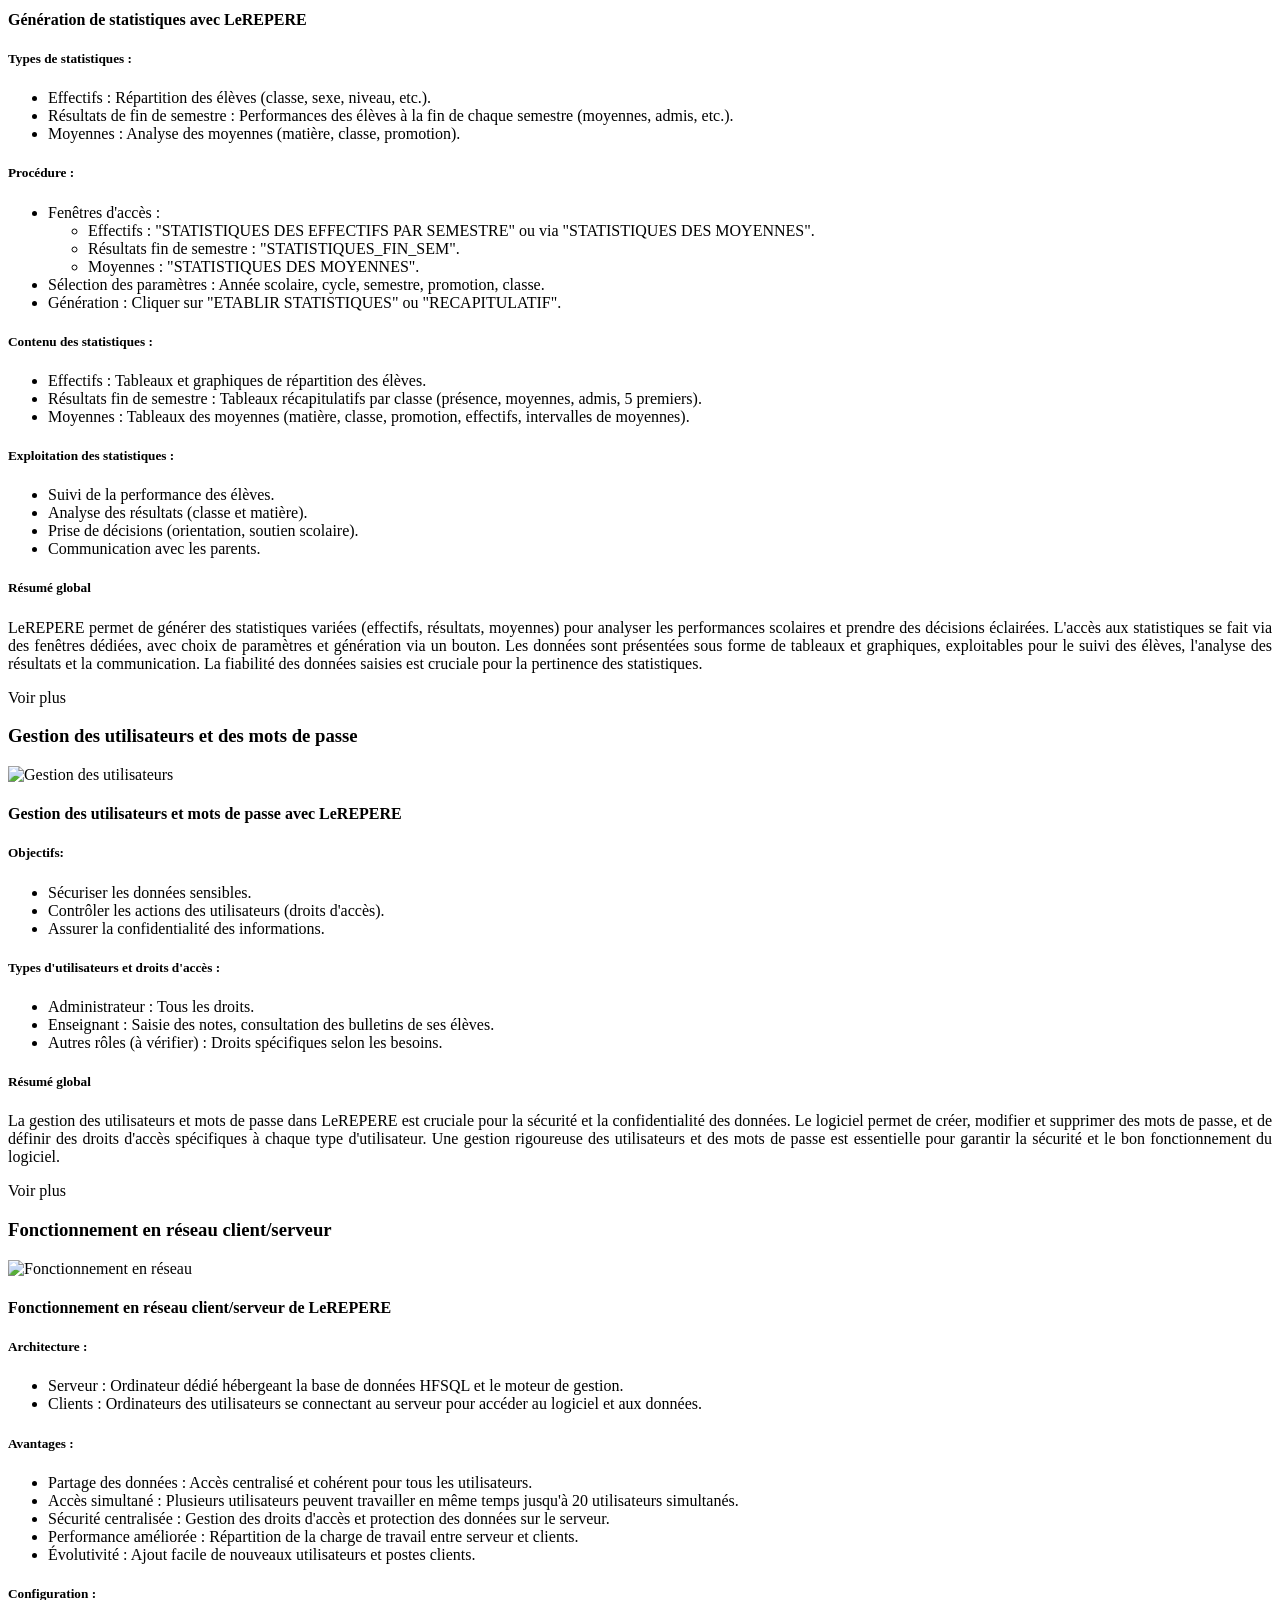
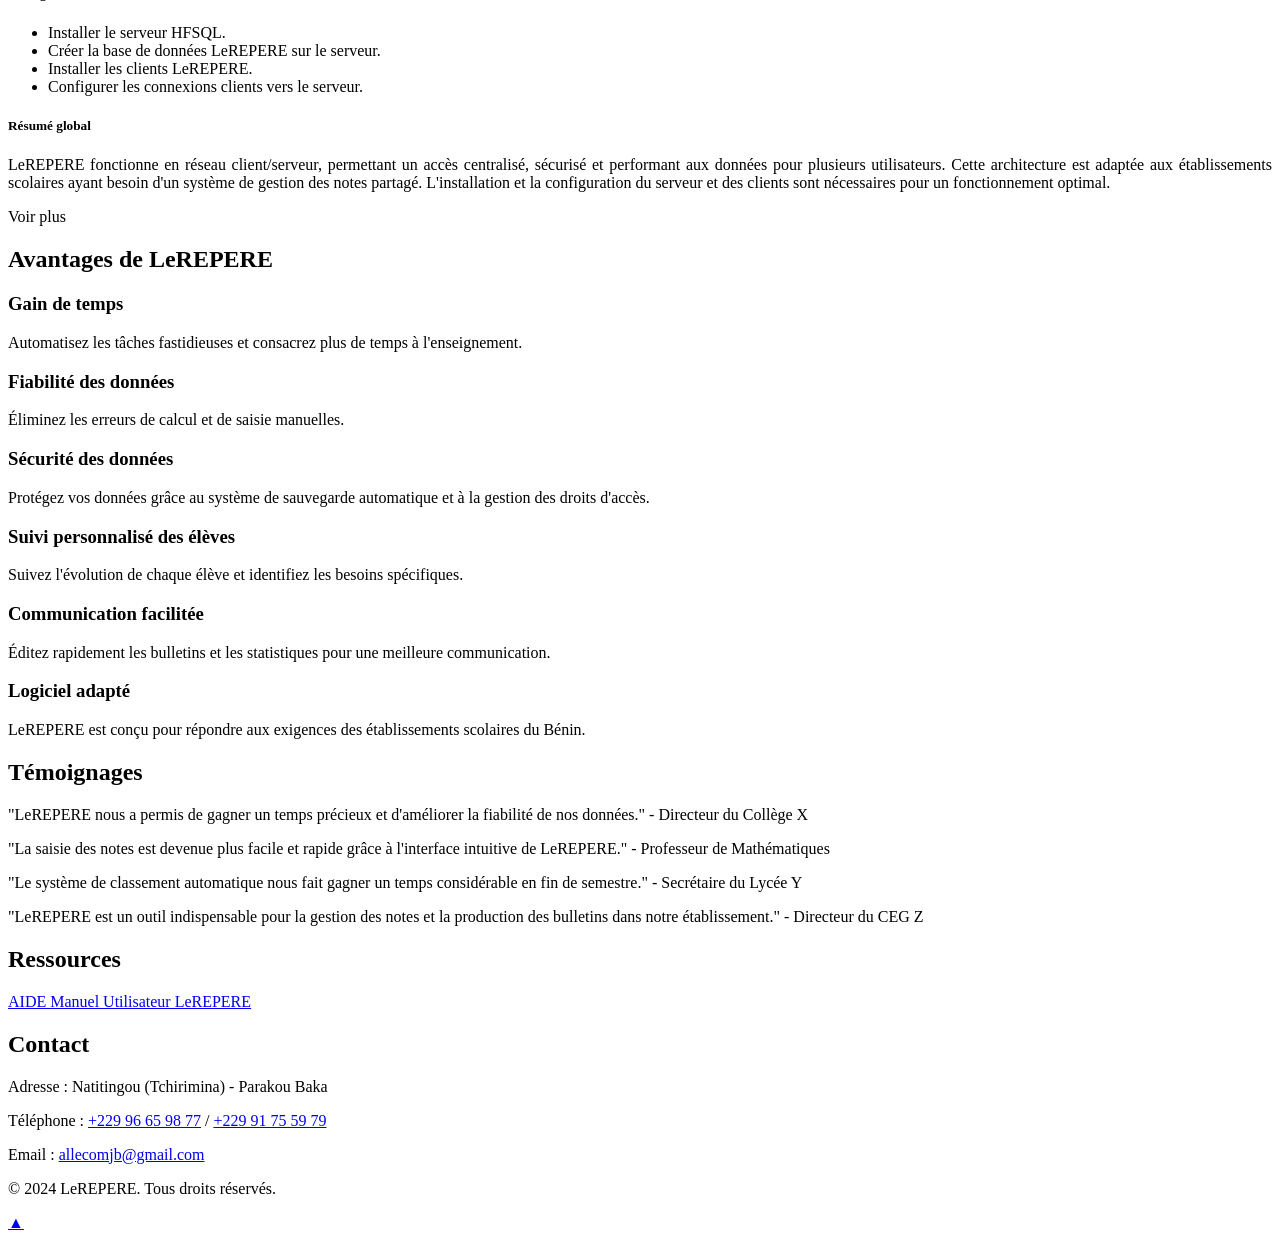
==== commit 8586586f: "Add files via upload" ====
--- a/LeREPERE/index.html
+++ b/LeREPERE/index.html
@@ -4,7 +4,7 @@
     <meta charset="UTF-8">
     <meta name="viewport" content="width=device-width, initial-scale=1.0">
     <title>LeREPERE - Logiciel de gestion des notes</title>
-    <link rel="stylesheet" href="style.css">
+    <link rel="stylesheet" href="LeREPERE/style.css"> 
 </head>
 <body>
 
@@ -28,8 +28,8 @@
     <section id="accueil">
         <div class="container">
             <h1>LeREPERE : Simplifiez la gestion des notes de votre établissement.</h1>
-            <p>Un logiciel intuitif et performant pour la gestion des notes, des classements et des bulletins.</p>
-            <img src="Imgs/interface logiciel.png" alt="Interface du logiciel LeREPERE"> 
+            <p style="text-align: center;">Un logiciel intuitif et performant pour la gestion des notes, des classements et des bulletins.</p>
+            <img src="LeREPERE/Imgs/interface logiciel.png" alt="Interface du logiciel LeREPERE"> 
         </div>
     </section>
 
@@ -43,7 +43,7 @@
                 <h3>Gestion des inscriptions et réinscriptions des élèves</h3>
                 <div class="feature-content">
                     <div class="image-col">
-                        <img src="Imgs/inscription eleves.png" alt="Gestion des inscriptions"> 
+                        <img src="LeREPERE/Imgs/inscription eleves.png" alt="Gestion des inscriptions"> 
                     </div>
                     <div class="text-col inscription-details"> 
                         <div class="text-content">
@@ -66,7 +66,7 @@
                             </ul>
 
                             <h4>Résumé global</h4>
-                            <p>LeREPERE simplifie la gestion des inscriptions et réinscriptions via des outils efficaces : saisie manuelle ou importation Excel pour les inscriptions, fenêtre dédiée pour les réinscriptions et les passages en classe supérieure. Des fonctionnalités complémentaires permettent d'imprimer des listes d'élèves, de mettre à jour les effectifs et de gérer les cas particuliers (admis au BEPC sans moyenne). Une bonne organisation des matricules et l'ajout de photos sont recommandés. L'archivage des données est possible.</p>
+                            <p style="text-align: justify;">LeREPERE simplifie la gestion des inscriptions et réinscriptions via des outils efficaces : saisie manuelle ou importation Excel pour les inscriptions, fenêtre dédiée pour les réinscriptions et les passages en classe supérieure. Des fonctionnalités complémentaires permettent d'imprimer des listes d'élèves, de mettre à jour les effectifs et de gérer les cas particuliers (admis au BEPC sans moyenne). Une bonne organisation des matricules et l'ajout de photos sont recommandés. L'archivage des données est possible.</p>
                         </div>
                         <span class="voir-plus">Voir plus</span>
                     </div>
@@ -78,7 +78,7 @@
                 <h3>Saisie et affichage des notes</h3> 
                 <div class="feature-content">
                     <div class="image-col">
-                        <img src="Imgs/saisie notes.png" alt="Saisie des notes">
+                        <img src="LeREPERE/Imgs/saisie notes.png" alt="Saisie des notes">
                     </div>
                     <div class="text-col"> 
                         <div class="text-content">
@@ -102,7 +102,7 @@
                             </ul>
 
                             <h4>Résumé global :</h4>
-                            <p>LeREPERE propose une interface intuitive pour saisir et consulter les notes des élèves, soit directement dans le logiciel, soit via des fiches pré-remplies. L'affichage des notes permet de visualiser les résultats et de contrôler leur cohérence. Des fonctionnalités additionnelles gèrent les absences et le recalcul des moyennes.</p>
+                            <p style="text-align: justify;">LeREPERE propose une interface intuitive pour saisir et consulter les notes des élèves, soit directement dans le logiciel, soit via des fiches pré-remplies. L'affichage des notes permet de visualiser les résultats et de contrôler leur cohérence. Des fonctionnalités additionnelles gèrent les absences et le recalcul des moyennes.</p>
                         </div>
                         <span class="voir-plus">Voir plus</span>
                     </div>
@@ -114,7 +114,7 @@
                 <h3>Gestion des coefficients et des matières</h3>
                 <div class="feature-content">
                     <div class="image-col">
-                        <img src="Imgs/gestion coefficients.png" alt="Gestion des coefficients">
+                        <img src="LeREPERE/Imgs/gestion coefficients.png" alt="Gestion des coefficients">
                     </div>
                     <div class="text-col coefficient-details">
                         <div class="text-content">
@@ -148,11 +148,11 @@
                 <h3>Classement des élèves</h3> 
                 <div class="feature-content">
                     <div class="image-col">
-                        <img src="Imgs/classement eleves.png" alt="Classement des élèves">
+                        <img src="LeREPERE/Imgs/classement eleves.png" alt="Classement des élèves">
                     </div>
                     <div class="text-col"> 
                         <div class="text-content">
-                            <p>Automatisez le classement des élèves par matière, semestre et année. Attribuez les mentions automatiquement.</p> 
+                            <p style="text-align: justify;">Automatisez le classement des élèves par matière, semestre et année. Attribuez les mentions automatiquement.</p> 
                             
                             <h4>Le classement des élèves avec LeREPERE</h4>
 
@@ -178,7 +178,7 @@
                             </ul>
 
                             <h5>Résumé global</h5>
-                            <p>LeREPERE automatise le classement des élèves à 3 niveaux (matière, semestre, année) pour faciliter le suivi de leur performance et l'édition des bulletins. Il est impératif d'enregistrer et d'affecter les professeurs avant de saisir les notes et de lancer les classements. Les élèves sans notes dans au moins 4 matières sont considérés comme abandons et exclus des classements. L'attribution des mentions est automatique selon les moyennes obtenues.</p>
+                            <p style="text-align: justify;">LeREPERE automatise le classement des élèves à 3 niveaux (matière, semestre, année) pour faciliter le suivi de leur performance et l'édition des bulletins. Il est impératif d'enregistrer et d'affecter les professeurs avant de saisir les notes et de lancer les classements. Les élèves sans notes dans au moins 4 matières sont considérés comme abandons et exclus des classements. L'attribution des mentions est automatique selon les moyennes obtenues.</p>
                         </div>
                         <span class="voir-plus">Voir plus</span>
                     </div>
@@ -190,7 +190,7 @@
                 <h3>Édition des bulletins de notes</h3>
                 <div class="feature-content">
                     <div class="image-col">
-                        <img src="Imgs/edition bulletins.png" alt="Edition des bulletins">
+                        <img src="LeREPERE/Imgs/edition bulletins.png" alt="Edition des bulletins">
                     </div>
                     <div class="text-col">
                         <div class="text-content">
@@ -224,7 +224,7 @@
                                 <li>Signature des responsables : Espace pour signatures.</li>
                             </ul>
                             <h5>Résumé global</h5>
-                            <p>LeREPERE simplifie l'édition des bulletins de notes après les classements semestriels et annuels. Il offre des options d'impression groupée ou individuelle, ainsi que la possibilité de générer des duplicatas. Les bulletins sont complets, sécurisés et potentiellement personnalisables, constituant un outil de communication efficace des résultats scolaires.</p>
+                            <p style="text-align: justify;">LeREPERE simplifie l'édition des bulletins de notes après les classements semestriels et annuels. Il offre des options d'impression groupée ou individuelle, ainsi que la possibilité de générer des duplicatas. Les bulletins sont complets, sécurisés et potentiellement personnalisables, constituant un outil de communication efficace des résultats scolaires.</p>
                         </div>
                         <span class="voir-plus">Voir plus</span>
                     </div>
@@ -236,7 +236,7 @@
                 <h3>Génération de statistiques</h3> 
                 <div class="feature-content">
                     <div class="image-col">
-                        <img src="Imgs/generation statistiques.png" alt="Génération de statistiques">
+                        <img src="LeREPERE/Imgs/generation statistiques.png" alt="Génération de statistiques">
                     </div>
                     <div class="text-col"> 
                         <div class="text-content">
@@ -273,7 +273,7 @@
                                 <li>Communication avec les parents.</li>
                             </ul>
                             <h5>Résumé global</h5>
-                            <p>LeREPERE permet de générer des statistiques variées (effectifs, résultats, moyennes) pour analyser les performances scolaires et prendre des décisions éclairées. L'accès aux statistiques se fait via des fenêtres dédiées, avec choix de paramètres et génération via un bouton. Les données sont présentées sous forme de tableaux et graphiques, exploitables pour le suivi des élèves, l'analyse des résultats et la communication. La fiabilité des données saisies est cruciale pour la pertinence des statistiques.</p>
+                            <p style="text-align: justify;">LeREPERE permet de générer des statistiques variées (effectifs, résultats, moyennes) pour analyser les performances scolaires et prendre des décisions éclairées. L'accès aux statistiques se fait via des fenêtres dédiées, avec choix de paramètres et génération via un bouton. Les données sont présentées sous forme de tableaux et graphiques, exploitables pour le suivi des élèves, l'analyse des résultats et la communication. La fiabilité des données saisies est cruciale pour la pertinence des statistiques.</p>
                         </div>
                         <span class="voir-plus">Voir plus</span>
                     </div>
@@ -285,7 +285,7 @@
                 <h3>Gestion des utilisateurs et des mots de passe</h3>
                 <div class="feature-content">
                     <div class="image-col">
-                        <img src="Imgs/gestion utilisateurs.png" alt="Gestion des utilisateurs">
+                        <img src="LeREPERE/Imgs/gestion utilisateurs.png" alt="Gestion des utilisateurs">
                     </div>
                     <div class="text-col"> 
                         <div class="text-content">
@@ -304,7 +304,7 @@
                                 <li>Autres rôles (à vérifier) : Droits spécifiques selon les besoins.</li>
                             </ul>
                             <h5>Résumé global</h5>
-                            <p>La gestion des utilisateurs et mots de passe dans LeREPERE est cruciale pour la sécurité et la confidentialité des données. Le logiciel permet de créer, modifier et supprimer des mots de passe, et de définir des droits d'accès spécifiques à chaque type d'utilisateur. Une gestion rigoureuse des utilisateurs et des mots de passe est essentielle pour garantir la sécurité et le bon fonctionnement du logiciel.</p>
+                            <p style="text-align: justify;">La gestion des utilisateurs et mots de passe dans LeREPERE est cruciale pour la sécurité et la confidentialité des données. Le logiciel permet de créer, modifier et supprimer des mots de passe, et de définir des droits d'accès spécifiques à chaque type d'utilisateur. Une gestion rigoureuse des utilisateurs et des mots de passe est essentielle pour garantir la sécurité et le bon fonctionnement du logiciel.</p>
                         </div>
                         <span class="voir-plus">Voir plus</span>
                     </div>
@@ -316,7 +316,7 @@
                 <h3>Fonctionnement en réseau client/serveur</h3> 
                 <div class="feature-content">
                     <div class="image-col">
-                        <img src="Imgs/reseau client serveur.png" alt="Fonctionnement en réseau">
+                        <img src="LeREPERE/Imgs/reseau client serveur.png" alt="Fonctionnement en réseau">
                     </div>
                     <div class="text-col"> 
                         <div class="text-content">
@@ -343,7 +343,7 @@
                                 <li>Configurer les connexions clients vers le serveur.</li>
                             </ul>
                             <h5>Résumé global</h5>
-                            <p>LeREPERE fonctionne en réseau client/serveur, permettant un accès centralisé, sécurisé et performant aux données pour plusieurs utilisateurs. Cette architecture est adaptée aux établissements scolaires ayant besoin d'un système de gestion des notes partagé. L'installation et la configuration du serveur et des clients sont nécessaires pour un fonctionnement optimal.</p>
+                            <p style="text-align: justify;">LeREPERE fonctionne en réseau client/serveur, permettant un accès centralisé, sécurisé et performant aux données pour plusieurs utilisateurs. Cette architecture est adaptée aux établissements scolaires ayant besoin d'un système de gestion des notes partagé. L'installation et la configuration du serveur et des clients sont nécessaires pour un fonctionnement optimal.</p>
                         </div>
                         <span class="voir-plus">Voir plus</span>
                     </div>
@@ -359,27 +359,27 @@
             <div class="avantages-grid">
                 <div class="avantage">
                     <h3>Gain de temps</h3>
-                    <p>Automatisez les tâches fastidieuses et consacrez plus de temps à l'enseignement.</p>
+                    <p style="text-align: justify;">Automatisez les tâches fastidieuses et consacrez plus de temps à l'enseignement.</p>
                 </div>
                 <div class="avantage">
                     <h3>Fiabilité des données</h3>
-                    <p>Éliminez les erreurs de calcul et de saisie manuelles.</p>
+                    <p style="text-align: justify;">Éliminez les erreurs de calcul et de saisie manuelles.</p>
                 </div>
                 <div class="avantage">
                     <h3>Sécurité des données</h3>
-                    <p>Protégez vos données grâce au système de sauvegarde automatique et à la gestion des droits d'accès.</p>
+                    <p style="text-align: justify;">Protégez vos données grâce au système de sauvegarde automatique et à la gestion des droits d'accès.</p>
                 </div>
                 <div class="avantage">
                     <h3>Suivi personnalisé des élèves</h3>
-                    <p>Suivez l'évolution de chaque élève et identifiez les besoins spécifiques.</p>
+                    <p style="text-align: justify;">Suivez l'évolution de chaque élève et identifiez les besoins spécifiques.</p>
                 </div>
                 <div class="avantage">
                     <h3>Communication facilitée</h3>
-                    <p>Éditez rapidement les bulletins et les statistiques pour une meilleure communication.</p>
+                    <p style="text-align: justify;">Éditez rapidement les bulletins et les statistiques pour une meilleure communication.</p>
                 </div>
                 <div class="avantage">
                     <h3>Logiciel adapté</h3>
-                    <p>LeREPERE est conçu pour répondre aux exigences des établissements scolaires du Bénin.</p>
+                    <p style="text-align: justify;">LeREPERE est conçu pour répondre aux exigences des établissements scolaires du Bénin.</p>
                 </div>
             </div>
         </div>
@@ -391,16 +391,16 @@
             <h2>Témoignages</h2>
             <div class="temoignages-grid">
                 <div class="temoignage">
-                    <p>"LeREPERE nous a permis de gagner un temps précieux et d'améliorer la fiabilité de nos données." - Directeur du Collège X</p>
+                    <p style="text-align: justify;">"LeREPERE nous a permis de gagner un temps précieux et d'améliorer la fiabilité de nos données." - Directeur du Collège X</p>
                 </div>
                 <div class="temoignage">
-                    <p>"La saisie des notes est devenue plus facile et rapide grâce à l'interface intuitive de LeREPERE." - Professeur de Mathématiques</p>
+                    <p style="text-align: justify;">"La saisie des notes est devenue plus facile et rapide grâce à l'interface intuitive de LeREPERE." - Professeur de Mathématiques</p>
                 </div>
                 <div class="temoignage">
-                    <p>"Le système de classement automatique nous fait gagner un temps considérable en fin de semestre." - Secrétaire du Lycée Y</p>
+                    <p style="text-align: justify;">"Le système de classement automatique nous fait gagner un temps considérable en fin de semestre." - Secrétaire du Lycée Y</p>
                 </div>
                 <div class="temoignage">
-                    <p>"LeREPERE est un outil indispensable pour la gestion des notes et la production des bulletins dans notre établissement." - Directeur du CEG Z</p>
+                    <p style="text-align: justify;">"LeREPERE est un outil indispensable pour la gestion des notes et la production des bulletins dans notre établissement." - Directeur du CEG Z</p>
                 </div>
             </div>
         </div>
@@ -410,7 +410,7 @@
     <section id="ressources">
         <div class="container">
             <h2>Ressources</h2>
-                <a href="Imgs/AIDE Manuel Utilisateur LeREPERE.pdf" target="_blank">AIDE Manuel Utilisateur LeREPERE</a> 
+                <a href="LeREPERE/Imgs/AIDE Manuel Utilisateur LeREPERE.pdf" target="_blank" style="text-align: center;">AIDE Manuel Utilisateur LeREPERE</a> 
         </div>
     </section>
 
@@ -418,20 +418,10 @@
     <section id="contact">
         <div class="container">
             <h2>Contact</h2>
-            <div class="contact-form"> 
-                <form action="mailto:allecomjb@gmail.com" method="post" enctype="text/plain"> 
-                    <input type="text" name="nom" placeholder="Votre nom" required>
-                    <input type="text" name="etablissement" placeholder="Votre établissement" required>
-                    <input type="email" name="email" placeholder="Votre email" required>
-                    <input type="tel" name="telephone" placeholder="Votre téléphone">
-                    <textarea name="message" placeholder="Votre message" required></textarea>
-                    <button type="submit">Envoyer</button>
-                </form>
-                <div class="contact-info">
-                    <p>Adresse : Parakou (Banikanni Rose-Croix) – Natitingou (Tchirimina)</p>
-                    <p>Téléphone : <a href="tel:+22996659877">+229 96 65 98 77</a></p>
-                    <p>Email : <a href="mailto:allecomjb@gmail.com">allecomjb@gmail.com</a></p>
-                </div>
+            <div class="contact-info">
+                <p>Adresse : Natitingou (Tchirimina) - Parakou Baka</p>
+                <p>Téléphone : <a href="tel:+22996659877">+229 96 65 98 77</a> / <a href="tel:+22991755979">+229 91 75 59 79</a></p>
+                <p>Email : <a href="mailto:allecomjb@gmail.com">allecomjb@gmail.com</a></p>
             </div>
         </div>
     </section>
@@ -447,6 +437,6 @@
       <a href="#accueil" title="Retour en haut">▲</a>
     </div>
 
-    <script src="script.js"></script>
+    <script src="LeREPERE/script.js"></script> 
 </body>
 </html>
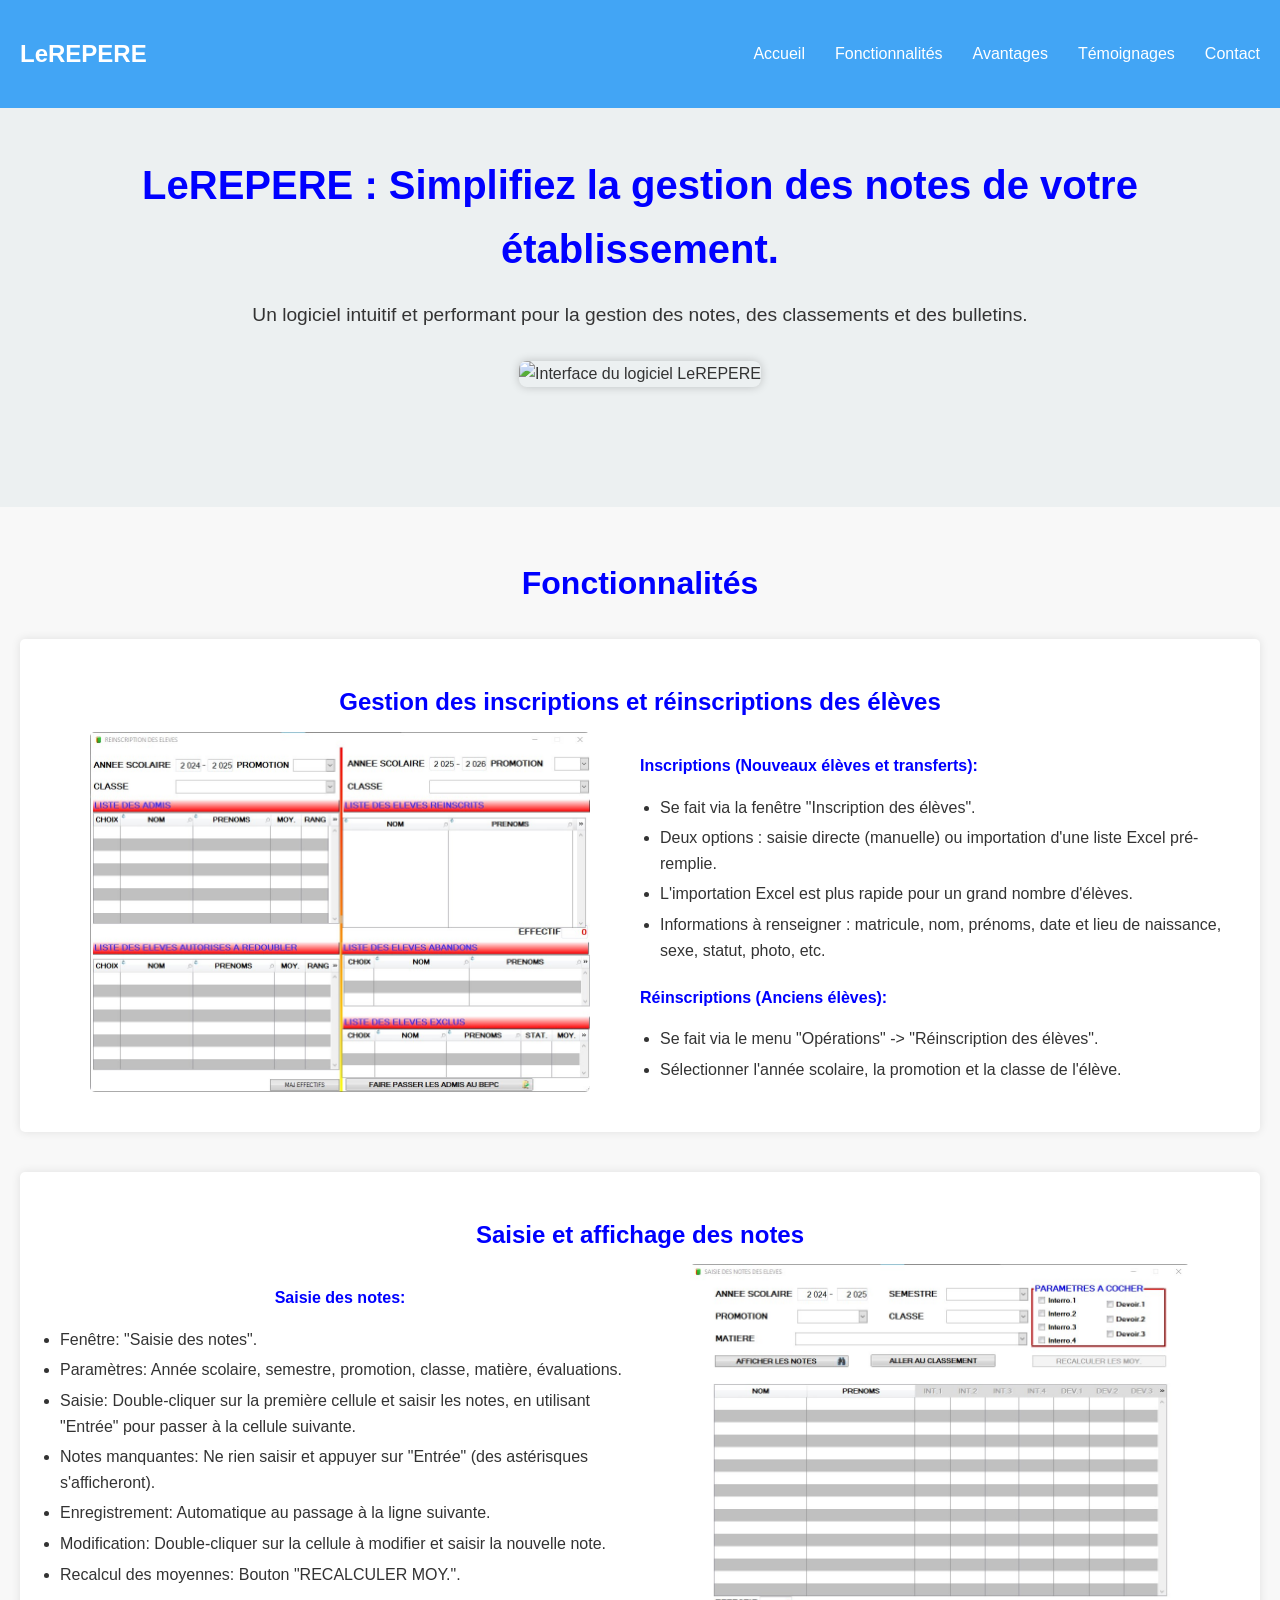
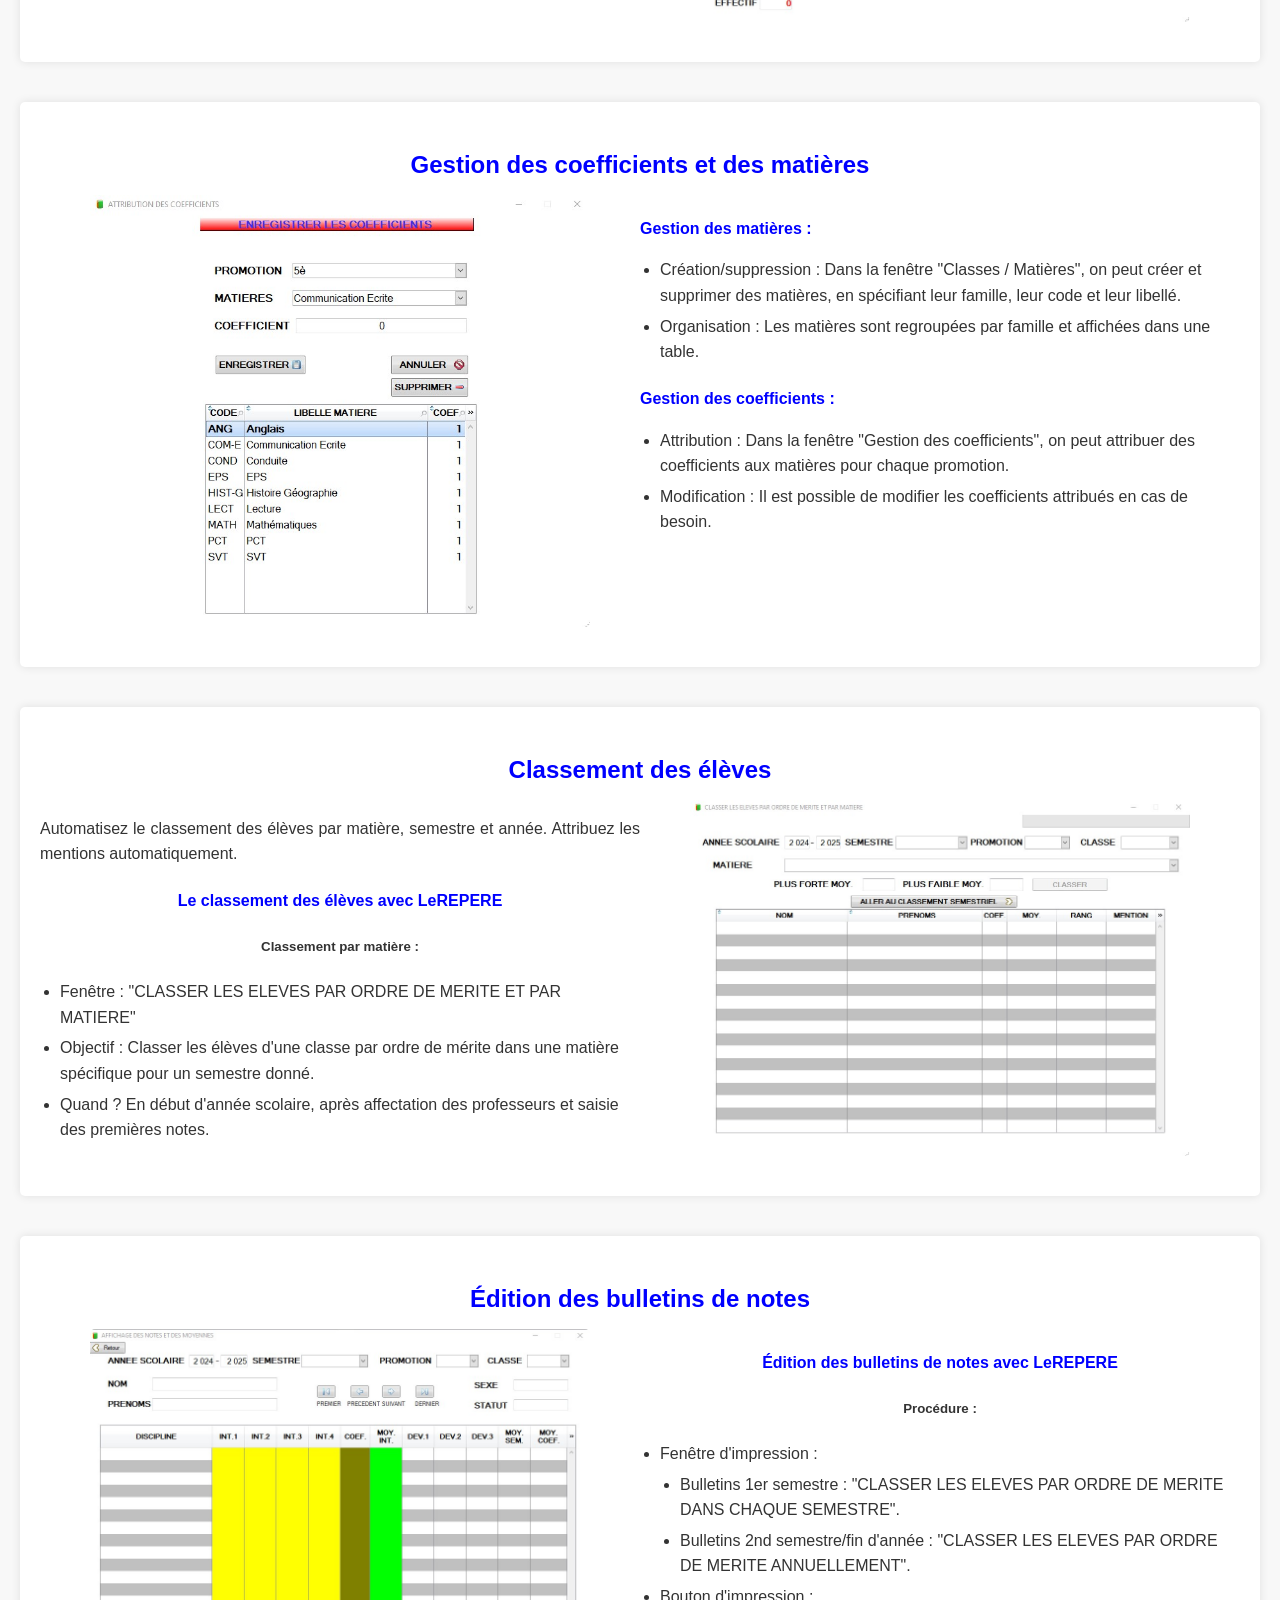
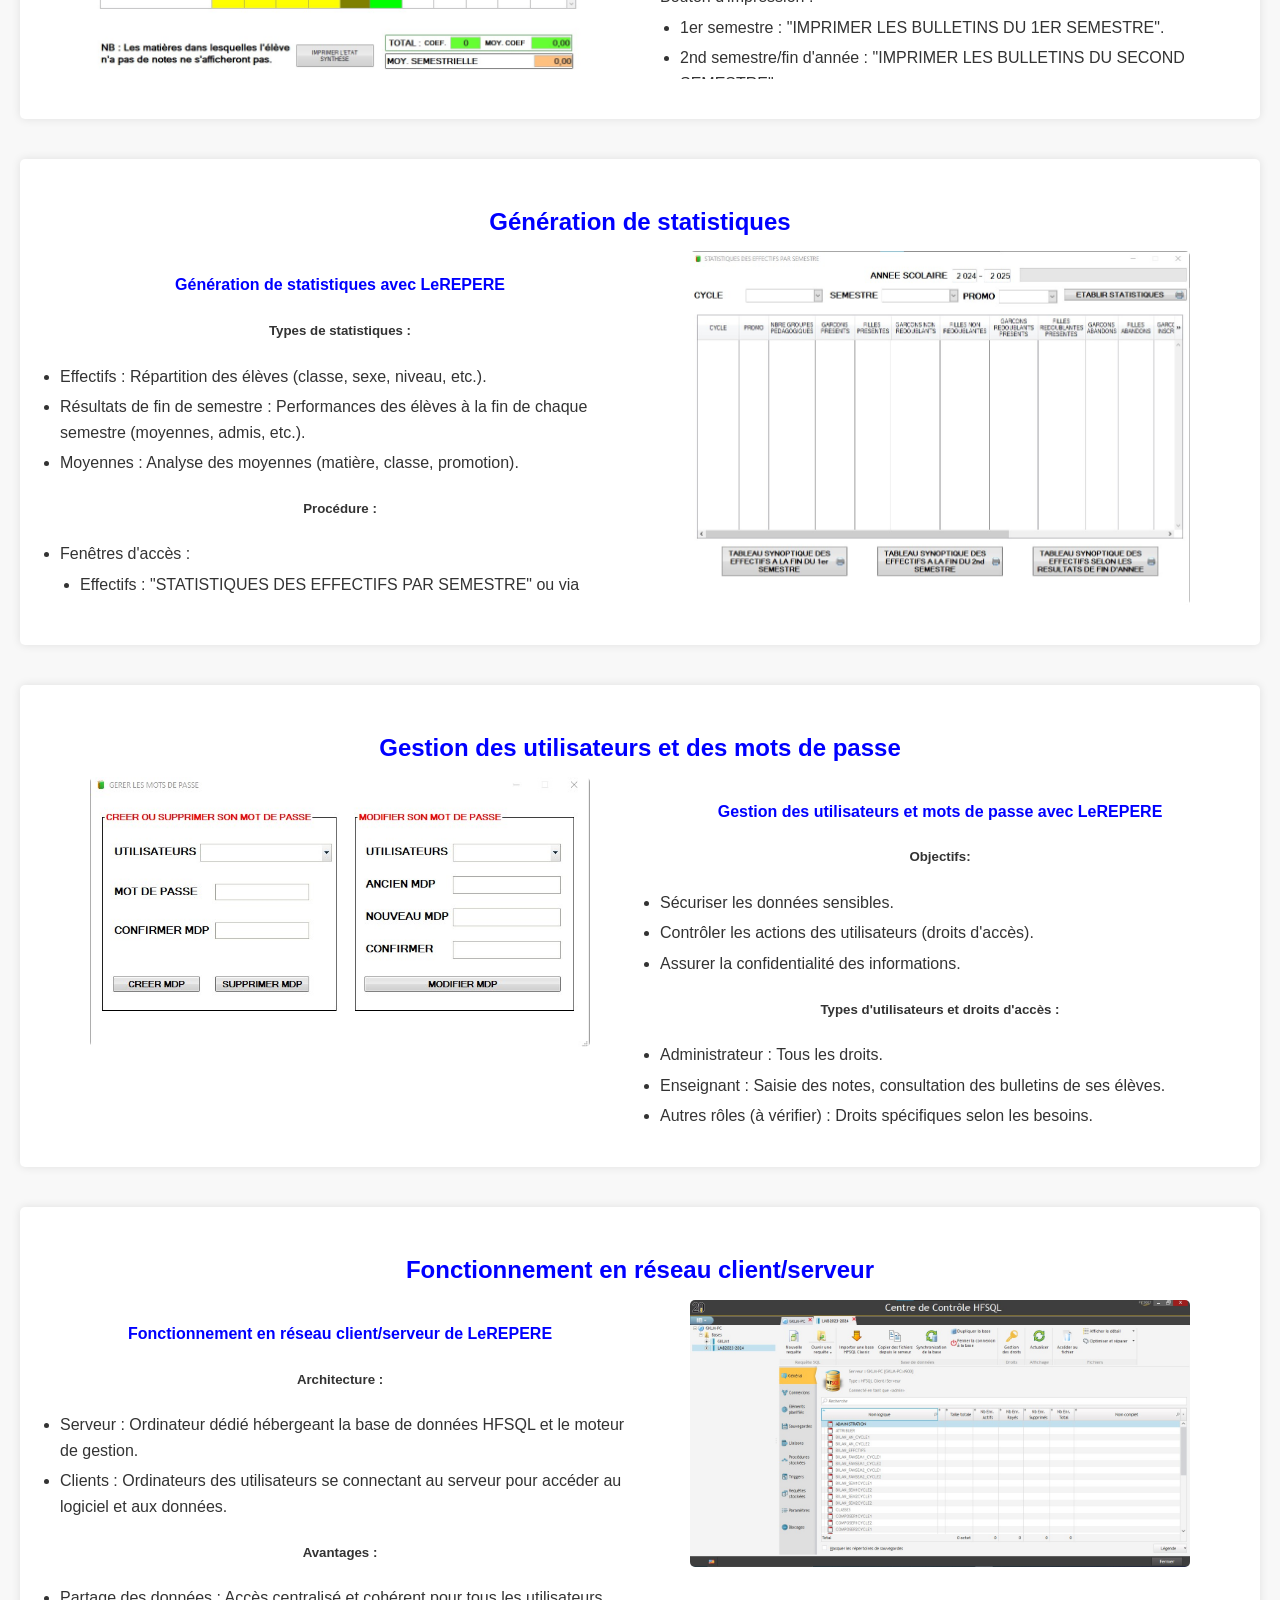
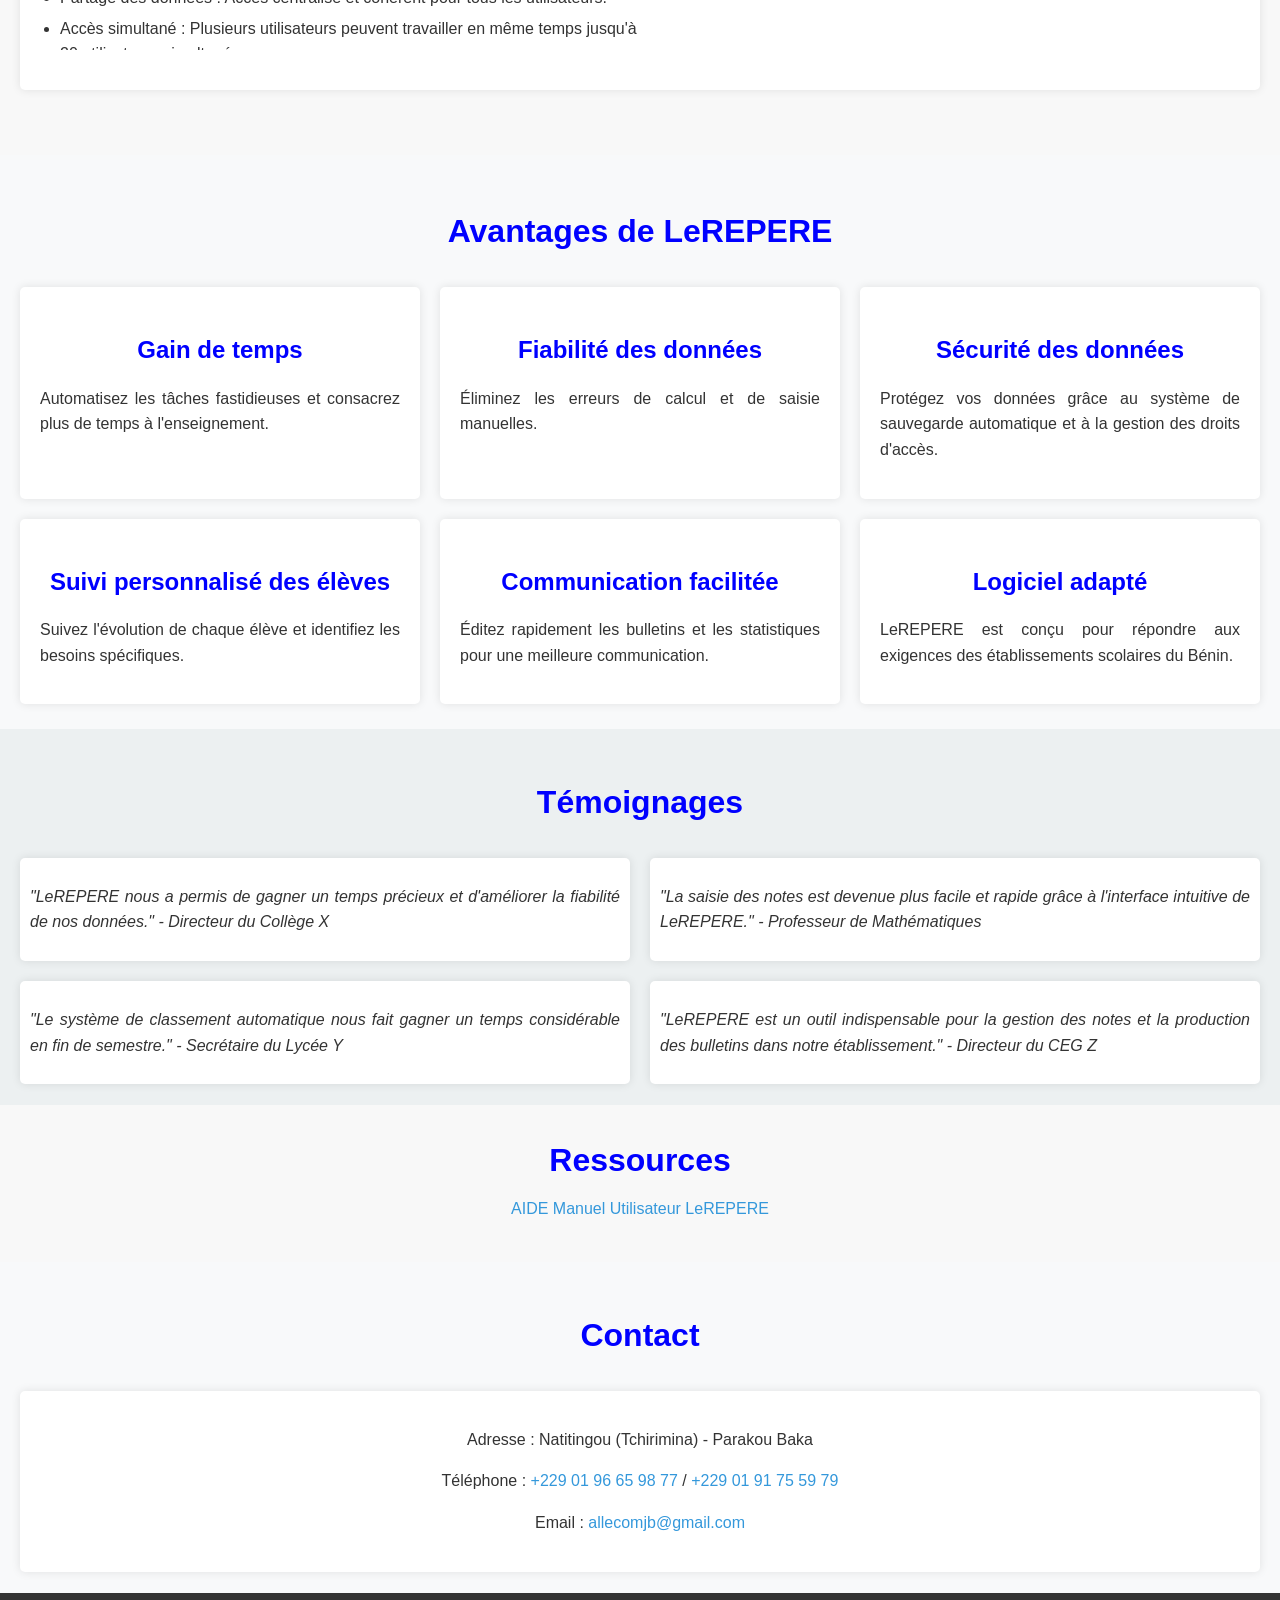
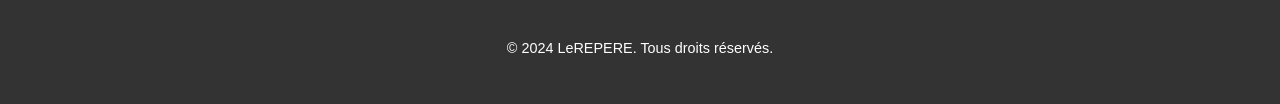
==== commit 261349c1: "Add files via upload" ====
--- a/LeREPERE/index.html
+++ b/LeREPERE/index.html
@@ -4,7 +4,7 @@
     <meta charset="UTF-8">
     <meta name="viewport" content="width=device-width, initial-scale=1.0">
     <title>LeREPERE - Logiciel de gestion des notes</title>
-    <link rel="stylesheet" href="LeREPERE/style.css"> 
+    <link rel="stylesheet" href="style.css"> 
 </head>
 <body>
 
@@ -29,7 +29,7 @@
         <div class="container">
             <h1>LeREPERE : Simplifiez la gestion des notes de votre établissement.</h1>
             <p style="text-align: center;">Un logiciel intuitif et performant pour la gestion des notes, des classements et des bulletins.</p>
-            <img src="LeREPERE/Imgs/interface logiciel.png" alt="Interface du logiciel LeREPERE"> 
+            <img src="Imgs/interface logiciel.jpg" alt="Interface du logiciel LeREPERE"> 
         </div>
     </section>
 
@@ -43,7 +43,7 @@
                 <h3>Gestion des inscriptions et réinscriptions des élèves</h3>
                 <div class="feature-content">
                     <div class="image-col">
-                        <img src="LeREPERE/Imgs/inscription eleves.png" alt="Gestion des inscriptions"> 
+                        <img src="Imgs/inscription eleves.png" alt="Gestion des inscriptions"> 
                     </div>
                     <div class="text-col inscription-details"> 
                         <div class="text-content">
@@ -78,7 +78,7 @@
                 <h3>Saisie et affichage des notes</h3> 
                 <div class="feature-content">
                     <div class="image-col">
-                        <img src="LeREPERE/Imgs/saisie notes.png" alt="Saisie des notes">
+                        <img src="Imgs/saisie notes.png" alt="Saisie des notes">
                     </div>
                     <div class="text-col"> 
                         <div class="text-content">
@@ -114,7 +114,7 @@
                 <h3>Gestion des coefficients et des matières</h3>
                 <div class="feature-content">
                     <div class="image-col">
-                        <img src="LeREPERE/Imgs/gestion coefficients.png" alt="Gestion des coefficients">
+                        <img src="Imgs/gestion coefficients.png" alt="Gestion des coefficients">
                     </div>
                     <div class="text-col coefficient-details">
                         <div class="text-content">
@@ -148,7 +148,7 @@
                 <h3>Classement des élèves</h3> 
                 <div class="feature-content">
                     <div class="image-col">
-                        <img src="LeREPERE/Imgs/classement eleves.png" alt="Classement des élèves">
+                        <img src="Imgs/classement eleves.png" alt="Classement des élèves">
                     </div>
                     <div class="text-col"> 
                         <div class="text-content">
@@ -190,7 +190,7 @@
                 <h3>Édition des bulletins de notes</h3>
                 <div class="feature-content">
                     <div class="image-col">
-                        <img src="LeREPERE/Imgs/edition bulletins.png" alt="Edition des bulletins">
+                        <img src="Imgs/edition bulletins.png" alt="Edition des bulletins">
                     </div>
                     <div class="text-col">
                         <div class="text-content">
@@ -236,7 +236,7 @@
                 <h3>Génération de statistiques</h3> 
                 <div class="feature-content">
                     <div class="image-col">
-                        <img src="LeREPERE/Imgs/generation statistiques.png" alt="Génération de statistiques">
+                        <img src="Imgs/generation statistiques.png" alt="Génération de statistiques">
                     </div>
                     <div class="text-col"> 
                         <div class="text-content">
@@ -285,7 +285,7 @@
                 <h3>Gestion des utilisateurs et des mots de passe</h3>
                 <div class="feature-content">
                     <div class="image-col">
-                        <img src="LeREPERE/Imgs/gestion utilisateurs.png" alt="Gestion des utilisateurs">
+                        <img src="Imgs/gestion utilisateurs.png" alt="Gestion des utilisateurs">
                     </div>
                     <div class="text-col"> 
                         <div class="text-content">
@@ -316,7 +316,7 @@
                 <h3>Fonctionnement en réseau client/serveur</h3> 
                 <div class="feature-content">
                     <div class="image-col">
-                        <img src="LeREPERE/Imgs/reseau client serveur.png" alt="Fonctionnement en réseau">
+                        <img src="Imgs/reseau client serveur.png" alt="Fonctionnement en réseau">
                     </div>
                     <div class="text-col"> 
                         <div class="text-content">
@@ -410,7 +410,7 @@
     <section id="ressources">
         <div class="container">
             <h2>Ressources</h2>
-                <a href="LeREPERE/Imgs/AIDE Manuel Utilisateur LeREPERE.pdf" target="_blank" style="text-align: center;">AIDE Manuel Utilisateur LeREPERE</a> 
+                <a href="Imgs/AIDE Manuel Utilisateur LeREPERE.pdf" target="_blank" style="text-align: center;">AIDE Manuel Utilisateur LeREPERE</a> 
         </div>
     </section>
 
@@ -420,7 +420,7 @@
             <h2>Contact</h2>
             <div class="contact-info">
                 <p>Adresse : Natitingou (Tchirimina) - Parakou Baka</p>
-                <p>Téléphone : <a href="tel:+22996659877">+229 96 65 98 77</a> / <a href="tel:+22991755979">+229 91 75 59 79</a></p>
+                <p>Téléphone : <a href="tel:+22996659877">+229 01 96 65 98 77</a> / <a href="tel:+22991755979">+229 01 91 75 59 79</a></p>
                 <p>Email : <a href="mailto:allecomjb@gmail.com">allecomjb@gmail.com</a></p>
             </div>
         </div>
@@ -437,6 +437,6 @@
       <a href="#accueil" title="Retour en haut">▲</a>
     </div>
 
-    <script src="LeREPERE/script.js"></script> 
+    <script src="script.js"></script> 
 </body>
 </html>
--- a/LeREPERE/style.css
+++ b/LeREPERE/style.css
@@ -0,0 +1,413 @@
+/* style.css */
+
+/* Général */
+body {
+  font-family: 'Arial', sans-serif;
+  margin: 0;
+  padding: 0;
+  line-height: 1.6;
+  color: #333;
+  background-color: #f8f8f8;
+}
+
+.container {
+  max-width: 1300px;
+  margin: 0 auto;
+  padding: 20px;
+}
+
+h1, h2, h3, h4 {
+  font-weight: bold;
+  margin-bottom: 10px;
+  color: blue; 
+}
+
+h1 {
+  font-size: 2.5em;
+}
+
+h2 {
+  font-size: 2em;
+  text-align: center;
+  margin-bottom: 30px;
+}
+
+h3 {
+  font-size: 1.5em;
+  margin-bottom: 10px;
+  text-align: center;
+}
+
+a {
+  color: #3498db; 
+  text-decoration: none;
+}
+
+a:hover {
+  text-decoration: underline;
+}
+
+/* Style pour la navigation */
+header {
+  background-color: #42a5f5; /* Bleu */
+  padding: 15px 0; 
+  position: fixed; 
+  width: 100%;
+  top: 0;
+  z-index: 10; 
+}
+
+nav {
+  display: flex;
+  justify-content: space-between; 
+  align-items: center; 
+}
+
+nav ul {
+  list-style: none; 
+  margin: 0;
+  padding: 0;
+  display: flex; 
+}
+
+nav li {
+  margin-left: 30px; 
+}
+
+nav a {
+  color: white; 
+  text-decoration: none;
+  font-size: 16px; 
+}
+
+nav a.logo {
+  font-weight: bold;
+  font-size: 24px; 
+}
+
+/* Style du bouton hamburger (caché par défaut sur grand écran) */
+.hamburger {
+  display: none;
+}
+
+/* Section Accueil */
+#accueil {
+  background-color: #ecf0f1;
+  text-align: center;
+  padding: 100px 0; 
+}
+
+#accueil p {
+  font-size: 1.2em;
+  margin-bottom: 30px;
+  text-align: center; /* Justifier le paragraphe */
+}
+
+#accueil img { /* Style pour l'image dans la section Accueil */
+  max-width: 80%; 
+  height: auto;
+  border-radius: 8px; 
+  box-shadow: 0 0 10px rgba(0, 0, 0, 0.2);
+}
+
+
+/* Section Fonctionnalités */
+#fonctionnalites {
+  padding: 5px 0;
+}
+
+.feature {
+  margin-bottom: 40px;
+  background-color: #fff;
+  padding: 20px;
+  border-radius: 5px;
+  box-shadow: 0 0 10px rgba(0, 0, 0, 0.1);
+  text-align: center;
+  position: relative; 
+}
+
+.feature-content {
+  display: flex;
+  margin-bottom: 20px;
+}
+
+.feature-content > div {
+  width: 50%;
+}
+
+.text-col { 
+  text-align: center;
+}
+
+.feature img {
+  width: 100%; 
+  max-width: 500px; 
+  height: auto;
+  border-radius: 5px;
+  display: block;
+  margin: 0 auto;
+}
+
+/* Style pour "Voir plus" */
+.voir-plus {
+  position: absolute;
+  bottom: 10px;
+  left: 50%;
+  transform: translateX(-50%);
+  background-color: #3498db;
+  color: #fff;
+  padding: 8px 15px;
+  border: none;
+  border-radius: 5px;
+  cursor: pointer;
+  transition: background-color 0.3s ease;
+  display: none; 
+}
+
+.feature:hover .voir-plus {
+  display: inline-block; 
+}
+
+.text-content {
+  max-height: 350px; 
+  overflow: hidden; 
+  transition: max-height 0.3s ease;
+}
+
+.text-content.contenu-etendu {
+  max-height: none;
+  overflow: visible;
+}
+
+.feature-text {
+  text-align: justify;
+  padding: 0 20px;
+}
+
+.inscription-details h4,
+.coefficient-details h4 {
+  margin-bottom: 5px;
+  text-align: left;
+}
+
+.inscription-details ul,
+.coefficient-details ul,
+.text-col ul { 
+  list-style-type: disc;
+  margin-left: 20px;
+  padding: 0;
+  text-align: left;
+}
+
+.inscription-details li,
+.coefficient-details li,
+.text-col li { 
+  margin-bottom: 5px;
+  text-align: left;
+}
+
+.feature:nth-child(even) .feature-content {
+  flex-direction: row;
+}
+
+.feature:nth-child(odd) .feature-content {
+  flex-direction: row-reverse;
+}
+
+/* Section Avantages */
+#avantages {
+  padding: 5px 0;
+  background-color: #f8f9fa;
+}
+
+.avantages-grid {
+  display: grid;
+  grid-template-columns: repeat(3, 1fr); 
+  gap: 20px;
+}
+
+.avantage {
+  background-color: #fff;
+  padding: 20px;
+  border-radius: 5px;
+  box-shadow: 0 0 10px rgba(0, 0, 0, 0.1);
+  text-align: center;
+}
+
+.avantage p { /* Justifier les paragraphes dans les avantages */
+  text-align: justify;
+}
+
+/* Section Témoignages */
+#temoignages {
+  padding: 1px 0;
+  background-color: #ecf0f1;
+}
+
+.temoignages-grid {
+  display: grid;
+  grid-template-columns: repeat(2, 1fr); 
+  gap: 20px;
+}
+
+.temoignage {
+  background-color: #fff;
+  padding: 10px;
+  border-radius: 5px;
+  box-shadow: 0 0 10px rgba(0, 0, 0, 0.1);
+  font-style: italic;
+}
+
+.temoignage p { /* Justifier les paragraphes dans les témoignages */
+  text-align: justify;
+}
+
+/* Section Ressources */
+#ressources {
+  padding: 10px 0;
+}
+
+#ressources h2 {
+  margin: 0; 
+  text-align: center; 
+}
+
+#ressources a {
+  display: block; 
+  text-align: center; 
+  margin: 10px 0; 
+}
+
+/* Section Contact */
+#contact {
+  padding: 1px 0;
+  background-color: #f8f9fa;
+}
+
+#contact .contact-info {
+  background-color: #fff;
+  padding: 20px;
+  border-radius: 5px;
+  box-shadow: 0 0 10px rgba(0, 0, 0, 0.1);
+  text-align: center; /* Centrer le contenu horizontalement */
+}
+
+/* Flèche de remontée */
+.scroll-to-top {
+  position: fixed;
+  bottom: 20px;
+  right: 20px;
+  display: none; 
+  opacity: 0.7; 
+  transition: opacity 0.3s ease;
+}
+
+.scroll-to-top:hover {
+  opacity: 1;
+}
+
+.scroll-to-top a {
+  display: block;
+  width: 40px;
+  height: 40px;
+  background-color: #3498db;
+  color: white;
+  text-align: center;
+  line-height: 40px; 
+  border-radius: 50%;
+}
+
+/* Style du footer */
+footer {
+  background-color: #333; /* Couleur de fond sombre */
+  color: #fff; /* Texte blanc */
+  padding: 10px 0; 
+  text-align: center; 
+}
+
+footer .copyright {
+  font-size: 0.9em; 
+}
+
+
+/* Responsive Design */
+@media (max-width: 768px) {
+  
+  .feature-content {
+    flex-direction: column;
+  }
+
+  .feature-content > div {
+    width: 100%; 
+  }
+
+  .avantages-grid,
+  .temoignages-grid {
+    grid-template-columns: 1fr; 
+  }
+
+  .voir-plus {
+    display: inline-block; 
+  }
+
+  .feature:hover .voir-plus {
+    display: inline-block; 
+  }
+
+  
+  nav {
+    flex-direction: column; 
+  }
+
+  nav ul {
+    flex-direction: column; 
+    width: 100%;
+    background-color: #42a5f5;
+    display: none; 
+    margin-top: 10px; 
+  }
+
+  nav li {
+    margin: 10px 0; 
+    text-align: center; 
+  }
+
+  
+  .hamburger {
+    display: block; 
+    width: 30px;
+    height: 3px;
+    background-color: white;
+    margin: 10px 0;
+    cursor: pointer;
+  }
+
+  .hamburger:before,
+  .hamburger:after {
+    content: '';
+    display: block;
+    width: 30px;
+    height: 3px;
+    background-color: white;
+    margin: 5px 0;
+    transition: 0.3s;
+  }
+
+  
+  nav.open ul {
+    display: block;
+  }
+
+  nav.open .hamburger:before {
+    transform: rotate(45deg) translate(5px, 5px);
+  }
+
+  nav.open .hamburger:after {
+    transform: rotate(-45deg) translate(5px, -5px);
+  }
+
+  
+  .scroll-to-top {
+    display: block; 
+  }
+}
